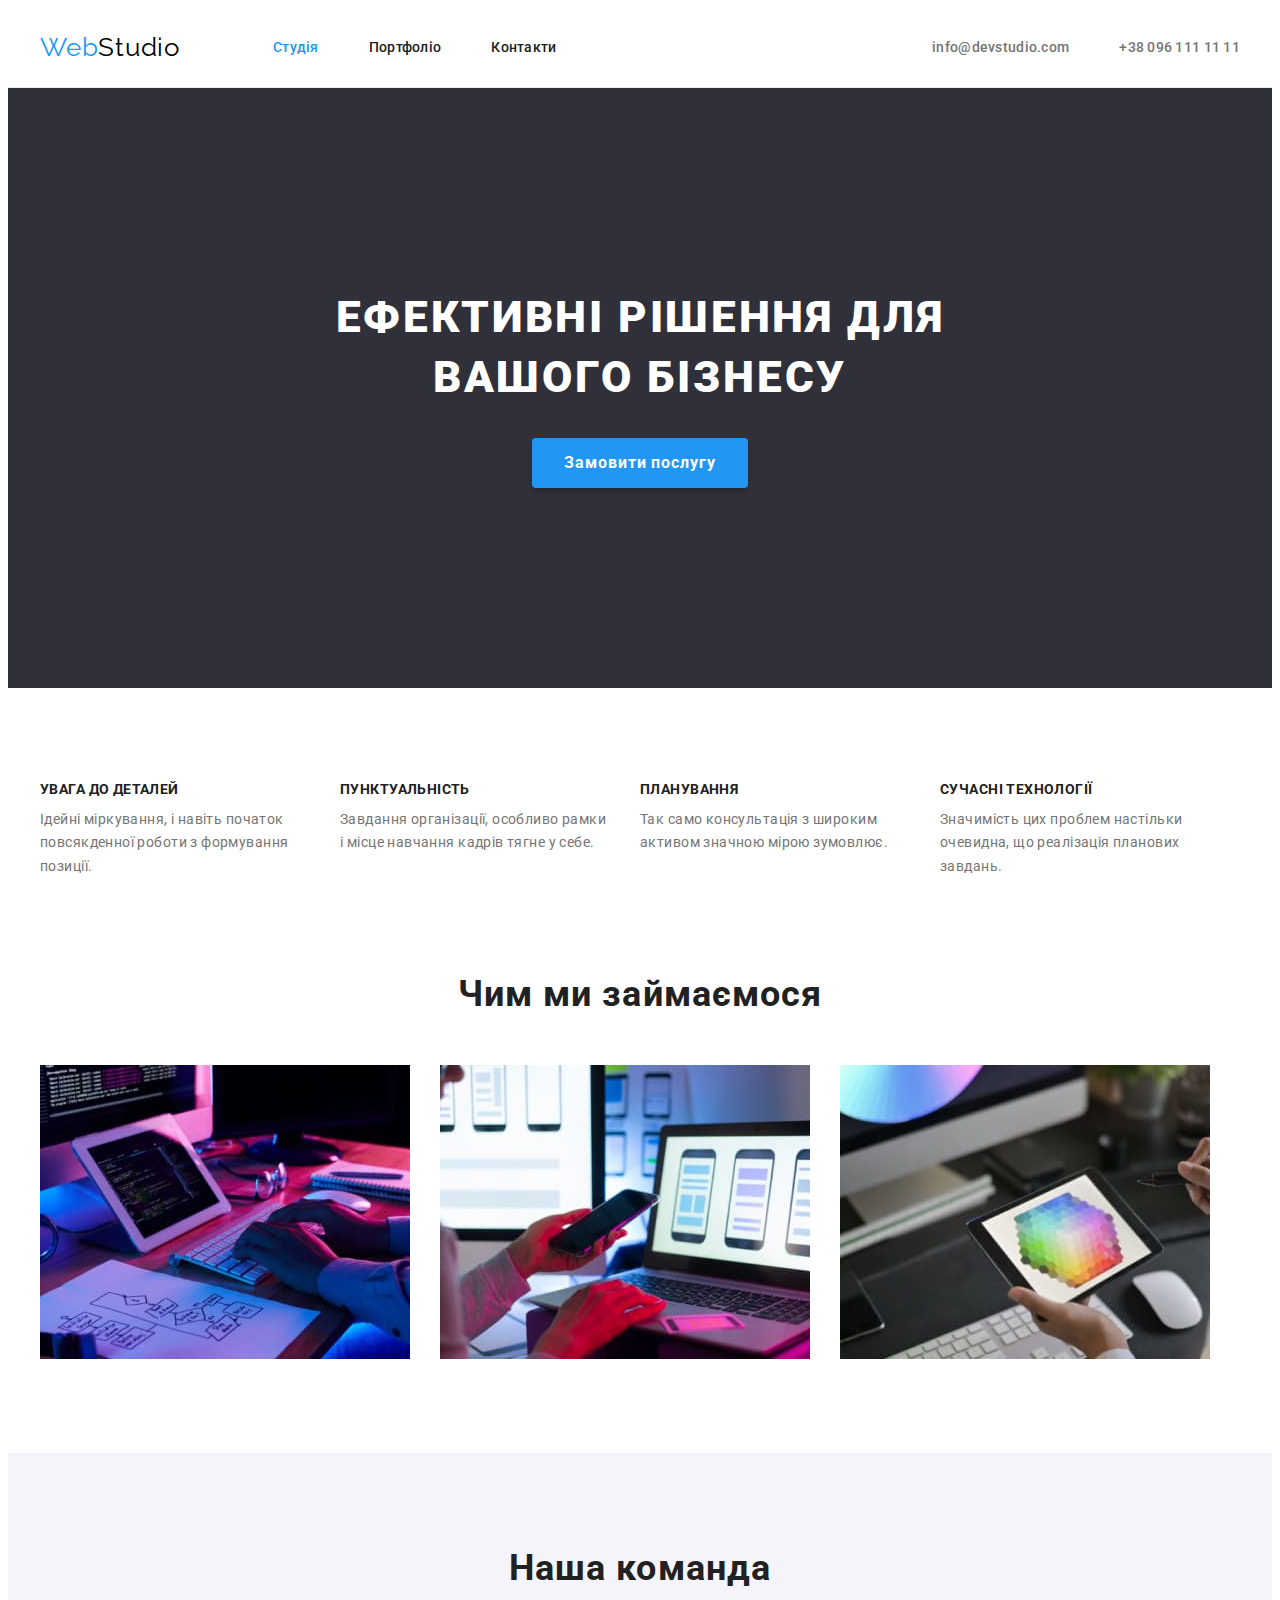
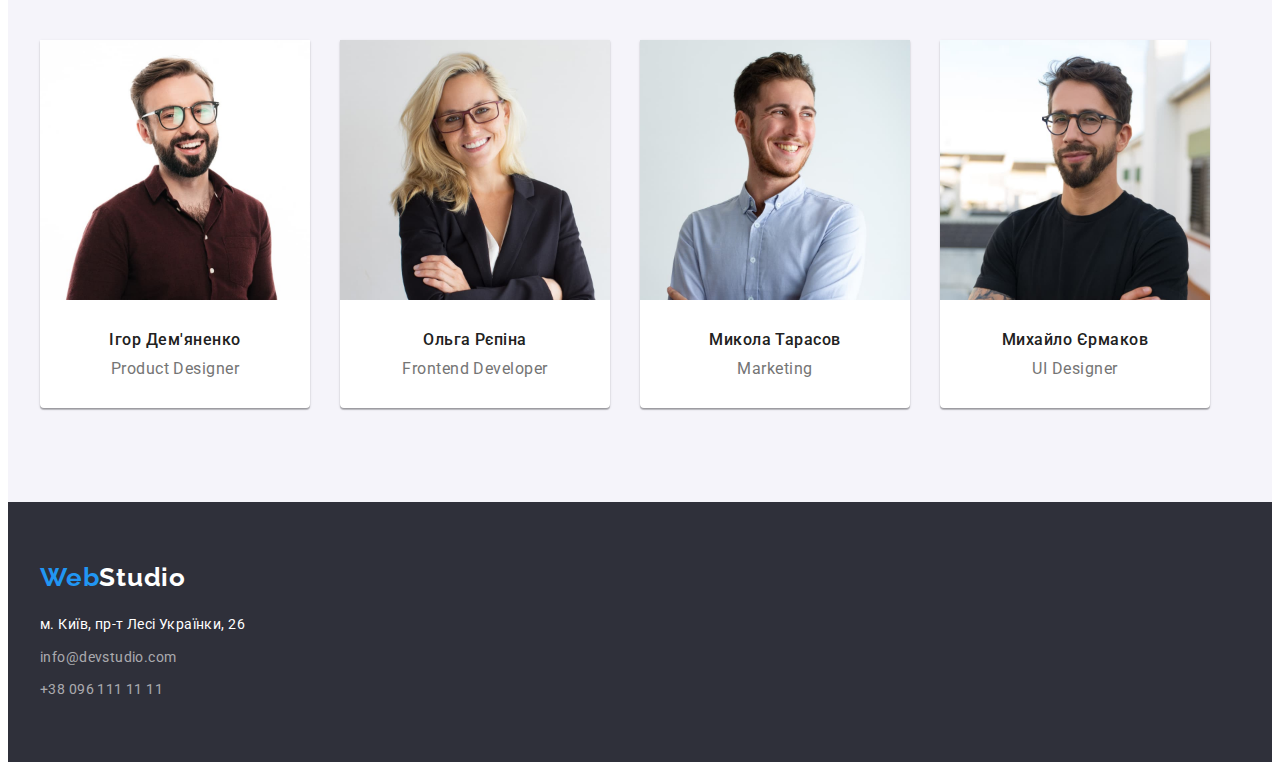
==== index.html @ cc6347a6 "add" ====
<!DOCTYPE html>
<html lang="uk">

<head>
    <meta charset="UTF-8">
    <meta http-equiv="X-UA-Compatible" content="IE=edge">
    <meta name="viewport" content="width=device-width, initial-scale=1.0">
    <title>WebStudio</title>
    <link rel="preconnect" href="https://fonts.googleapis.com">
    <link rel="preconnect" href="https://fonts.gstatic.com" crossorigin>
    <link
        href="https://fonts.googleapis.com/css2?family=Raleway:wght@700;900&family=Roboto:wght@400;500;700;900&display=swap"
        rel="stylesheet">
    <link rel="stylesheet" href="https://cdnjs.cloudflare.com/ajax/libs/modern-normalize/1.1.0/modern-normalize.min.css"
        integrity="sha512-wpPYUAdjBVSE4KJnH1VR1HeZfpl1ub8YT/NKx4PuQ5NmX2tKuGu6U/JRp5y+Y8XG2tV+wKQpNHVUX03MfMFn9Q=="
        crossorigin="anonymous" referrerpolicy="no-referrer">
    <link rel="stylesheet" href="./css/styles.css">
</head>

<body>
    <header class="header">
        <div class="container header-container">
            <nav class="header-nav">
                <a class="header-logo" href="./index.html"><span class="web-logo">Web</span>Studio</a>
                <ul class="header-list">
                    <li class="header-item">
                        <a class="header-link current" href="./index.html">Студія</a>
                    </li>
                    <li class="header-item">
                        <a class="header-link" href="./portfolio.html">Портфоліо</a>
                    </li>
                    <li class="header-item">
                        <a class="header-link" href="">Контакти</a>
                    </li>
                </ul>
            </nav>
            <ul class="header-list header-connect">
                <li class="header-item">
                    <a class="header-contact" href="mailto:info@devstudio.com">info@devstudio.com</a>
                </li>
                <li class="header-item">
                    <a class="header-contact" href="tel:+380961111111">+38 096 111 11 11</a>
                </li>
            </ul>
        </div>
    </header>
    <main class="main">
        <section class="hero section">
            <div class="container">
                <h1 class="hero-title">Ефективні рішення для вашого бізнесу</h1>
                <button class="hero-btn" type="button">Замовити послугу</button>
            </div>
        </section>
        <section class="features section">
            <div class="container">
                <h2 class="features-main-title">Наші особливості</h2>
                <ul class="features-list section-gap">
                    <li class="features-item">
                        <h3 class="features-title">Увага до деталей</h3>
                        <p class="features-text">
                            Ідейні міркування, і навіть початок повсякденної роботи з
                            формування позиції.
                        </p>
                    </li>
                    <li class="features-item">
                        <h3 class="features-title">Пунктуальність</h3>
                        <p class="features-text">
                            Завдання організації, особливо рамки і місце навчання кадрів
                            тягне у себе.
                        </p>
                    </li>
                    <li class="features-item">
                        <h3 class="features-title">Планування</h3>
                        <p class="features-text">
                            Так само консультація з широким активом значною мірою зумовлює.
                        </p>
                    </li>
                    <li class="features-item">
                        <h3 class="features-title">Сучасні технології</h3>
                        <p class="features-text">
                            Значимість цих проблем настільки очевидна, що реалізація
                            планових завдань.
                        </p>
                    </li>
                </ul>
            </div>
        </section>
        <section class="development section">
            <div class="container">
                <h2 class="section-title">Чим ми займаємося</h2>
                <ul class="development-list section-gap">
                    <li class="development-item">
                        <img src="./images/back-end.jpg" width="370" alt="Розробка серверної частини сайту">
                    </li>
                    <li class="development-item">
                        <img src="./images/front-end.jpg" width="370" alt="Розробка користувацького інтерфейсу">
                    </li>
                    <li class="development-item">
                        <img src="./images/style.jpg" width="370" alt="Стилізація сайтів">
                    </li>
                </ul>
            </div>
        </section>
        <section class="team section">
            <div class="container">
                <h2 class="section-title">Наша команда</h2>
                <ul class="team-list section-gap">
                    <li class="team-item">
                        <img class="team-img" src="./images/igor.jpg" width="270" alt="Спеціаліст Ігор Дем'яненко">
                        <h3 class="team-name">Ігор Дем'яненко</h3>
                        <p class="team-text">Product Designer</p>
                    </li>
                    <li class="team-item">
                        <img class="team-img" src="./images/olga.jpg" width="270" alt="Спеціаліст Ольга Рєпіна">
                        <h3 class="team-name">Ольга Рєпіна</h3>
                        <p class="team-text">Frontend Developer</p>
                    </li>
                    <li class="team-item">
                        <img class="team-img" src="./images/mikola.jpg" width="270" alt="Спеціаліст Микола Тарасов">
                        <h3 class="team-name">Микола Тарасов</h3>
                        <p class="team-text">Marketing</p>
                    </li>
                    <li class="team-item">
                        <img class="team-img" src="./images/mihaylo.jpg" width="270" alt="Спеціаліст Михайло Єрмаков">
                        <h3 class="team-name">Михайло Єрмаков</h3>
                        <p class="team-text">UI Designer</p>
                    </li>
                </ul>
            </div>
        </section>
    </main>
    <footer class="footer">
        <div class="container">
            <a class="footer-logo" href="./index.html"><span class="web-logo">Web</span>Studio</a>
            <address class="footer-address">
                <ul class="footer-list">
                    <li class="footer-item">
                        <a class="footer-link" href="https://goo.gl/maps/CPtrU1FHBa2aNyZL9" target="_blank"
                            rel="noopener noreferrer nofollow">м. Київ, пр-т Лесі Українки, 26</a>
                    </li>
                    <li class="footer-item">
                        <a class="footer-contact" href="mailto:info@devstudio.com">info@devstudio.com</a>
                    </li>
                    <li class="footer-item">
                        <a class="footer-contact" href="tel:+380961111111">+38 096 111 11 11</a>
                    </li>
                </ul>
            </address>
        </div>
    </footer>
</body>

</html>
---- css/styles.css ----
:root {
  --most-text-color: #757575;
  --tittle-text-color: #212121;
  --logo-color: #000000;
  --secondary-link-color: #2196f3;
  --bcgnd-hero-color: #2f303a;
  --main-hero-color: #ffffff;
  --bcgnd-team-color: #f5f4fa;
  --bcgnd-color: #ffffff;
  --logo-footer-color: #ffffff;
  --filter-secondary-color: #f5f4fa;
  --filter-border-color: #eeeeee;
}

body {
  font-family: "Roboto", sans-serif;
  color: var(--most-text-color);
  background: var(--bcgnd-color);
  font-size: 14px;
}

/* Reset */
p,
h1,
h2,
h3,
h4,
h5,
h6 {
  margin: 0;
}
ul,
ol {
  margin: 0;
  padding-left: 0;
}
button {
  cursor: pointer;
}
address {
  font-style: normal;
}
img {
  display: block;
  max-width: 100%;
  height: auto;
}
/* Container */

.container {
  width: 1200px;
  padding-left: 15px;
  padding-right: 15px;
  margin: 0 auto;
}
/* Header */
.section-margin {
  margin-bottom: 94px;
}
.header {
  padding-top: 24px;
  padding-bottom: 24px;
  border-bottom: 1px solid #ececec;
}
.header-list {
  display: flex;
  gap: 50px;
}
.header-nav {
  display: flex;
  align-items: center;
}
.header-container {
  display: flex;
  align-items: center;
}

.header-connect {
  margin-left: auto;
}
.header-link,
.header-contact {
  text-decoration: none;
  color: var(--tittle-text-color);
  font-weight: 500;
  line-height: 1.14;
  letter-spacing: 0.02em;
}
.header-link {
  color: var(--tittle-text-color);
}
.header-contact {
  color: var(--most-text-color);
}

.header-logo {
  text-decoration: none;
  font-family: "Raleway";
  font-size: 26px;
  line-height: 1.19;
  letter-spacing: 0.03em;

  color: var(--logo-color);
  margin-right: 93px;
}
.web-logo {
  color: var(--secondary-link-color);
}

.header-item {
  list-style: none;
}

.header-contact:hover,
.header-contact:focus {
  color: var(--secondary-link-color);
}
.header-link:hover,
.header-link:focus {
  color: var(--secondary-link-color);
}
.current {
  color: var(--secondary-link-color);
}
/* Main */
/* Hero sections */
.section {
  padding-top: 94px;
  padding-bottom: 94px;
}
.hero {
  background: var(--bcgnd-hero-color);
  color: var(--main-hero-color);
  padding-top: 200px;
  padding-bottom: 200px;
}
.hero-title {
  width: 696px;
  font-weight: 900;
  font-size: 44px;
  line-height: 1.36;
  text-align: center;
  letter-spacing: 0.06em;
  text-transform: uppercase;
  margin-right: auto;
  margin-bottom: 30px;
  margin-left: auto;
}
.hero-btn {
  color: var(--main-hero-color);
  background-color: var(--secondary-link-color);
  font-family: inherit;
  font-weight: 700;
  font-size: 16px;
  line-height: 1.88;
  letter-spacing: 0.06em;
  box-shadow: 0px 4px 4px rgba(0, 0, 0, 0.15);
  border-radius: 4px;
  border: none;
  width: 216px;
  height: 50px;
  text-align: center;
  margin: 0 auto;
  display: block;
}
/* Features sections */
.section-gap {
  display: flex;
  gap: 30px;
}
.features-main-title {
  position: absolute;
  white-space: nowrap;
  width: 1px;
  height: 1px;
  overflow: hidden;
  border: 0;
  padding: 0;
  clip: rect(0 0 0 0);
  clip-path: inset(50%);
  margin: -1px;
}
.features-item {
  list-style: none;
  width: 270px;
}
.features-title {
  font-size: 14px;
  line-height: 1.14;
  letter-spacing: 0.03em;
  text-transform: uppercase;
  color: var(--tittle-text-color);
  margin-bottom: 10px;
}
.features-text {
  line-height: 1.71;
  letter-spacing: 0.03em;
}
.features {
  padding-bottom: 0;
}
/* Development sections */
.development {
}
.section-title {
  margin-bottom: 50px;
  font-size: 36px;
  line-height: 1.17;
  text-align: center;
  letter-spacing: 0.03em;
  color: var(--tittle-text-color);
}
.development-item {
  list-style: none;
}
/* Team sections */

.team {
  background: var(--bcgnd-team-color);
}
.team-img {
  margin-bottom: 30px;
}
.team-item {
  list-style: none;
  background: var(--bcgnd-color);
  box-shadow: 0px 1px 3px rgba(0, 0, 0, 0.12), 0px 1px 1px rgba(0, 0, 0, 0.14),
    0px 2px 1px rgba(0, 0, 0, 0.2);
  border-radius: 0px 0px 4px 4px;
  padding-bottom: 30px;
}
.team-name {
  font-weight: 500;
  font-size: 16px;
  line-height: 1.19;
  text-align: center;
  letter-spacing: 0.03em;
  color: var(--tittle-text-color);
  margin-bottom: 10px;
}
.team-text {
  font-size: 16px;
  line-height: 1.19;
  text-align: center;
  letter-spacing: 0.03em;
}
/* Footer */
.footer {
  background: var(--bcgnd-hero-color);
  padding-top: 60px;
  padding-bottom: 60px;
}

.footer-logo {
  text-decoration: none;
  font-family: "Raleway";
  font-weight: 700;
  font-size: 26px;
  line-height: 1.19;
  letter-spacing: 0.03em;
  color: var(--logo-footer-color);
  margin-bottom: 20px;
  display: block;
}
.footer-item {
  list-style: none;
}
.footer-item:not(:last-child) {
  margin-bottom: 9px;
}
.footer-link,
.footer-contact {
  text-decoration: none;
  line-height: 1.71;
  letter-spacing: 0.03em;
}
.footer-link {
  color: var(--main-hero-color);
}
.footer-contact {
  color: rgba(255, 255, 255, 0.6);
}
.footer-contact:hover,
.footer-contact:focus {
  color: var(--secondary-link-color);
}
/* Portfolio */
.filter-list {
  display: flex;
  margin-bottom: 50px;
  gap: 8px;
  justify-content: center;
}

.filter-item {
  list-style: none;
}
.filter-btn {
  font-family: inherit;
  font-weight: 500;
  font-size: 16px;
  line-height: 1.62;
  text-align: center;
  letter-spacing: 0.03em;
  color: var(--tittle-text-color);

  background: var(--filter-secondary-color);
  border-radius: 4px;
  border: none;
  cursor: pointer;

  padding: 6px 22px;
}
.filter-btn:focus,
.filter-btn:hover {
  color: var(--main-hero-color);

  background: var(--secondary-link-color);
  box-shadow: 0px 3px 1px rgba(0, 0, 0, 0.1), 0px 1px 2px rgba(0, 0, 0, 0.08),
    0px 2px 2px rgba(0, 0, 0, 0.12);
  border-radius: 4px;
  border: none;
}
.galery-title {
  position: absolute;
  white-space: nowrap;
  width: 1px;
  height: 1px;
  overflow: hidden;
  border: 0;
  padding: 0;
  clip: rect(0 0 0 0);
  clip-path: inset(50%);
  margin: -1px;
}
.galery-list {
  flex-wrap: wrap;
}
.card-padding {
  padding: 20px 24px;
}
.galery-item {
  width: 370px;
  list-style: none;
  border: 1px solid var(--filter-border-color);
}
.galery-card {
  font-size: 18px;
  line-height: 2;
  letter-spacing: 0.06em;

  color: var(--tittle-text-color);
  margin-bottom: 4px;
}
.galery-text {
  font-size: 16px;
  line-height: 1.88;
  letter-spacing: 0.03em;
}
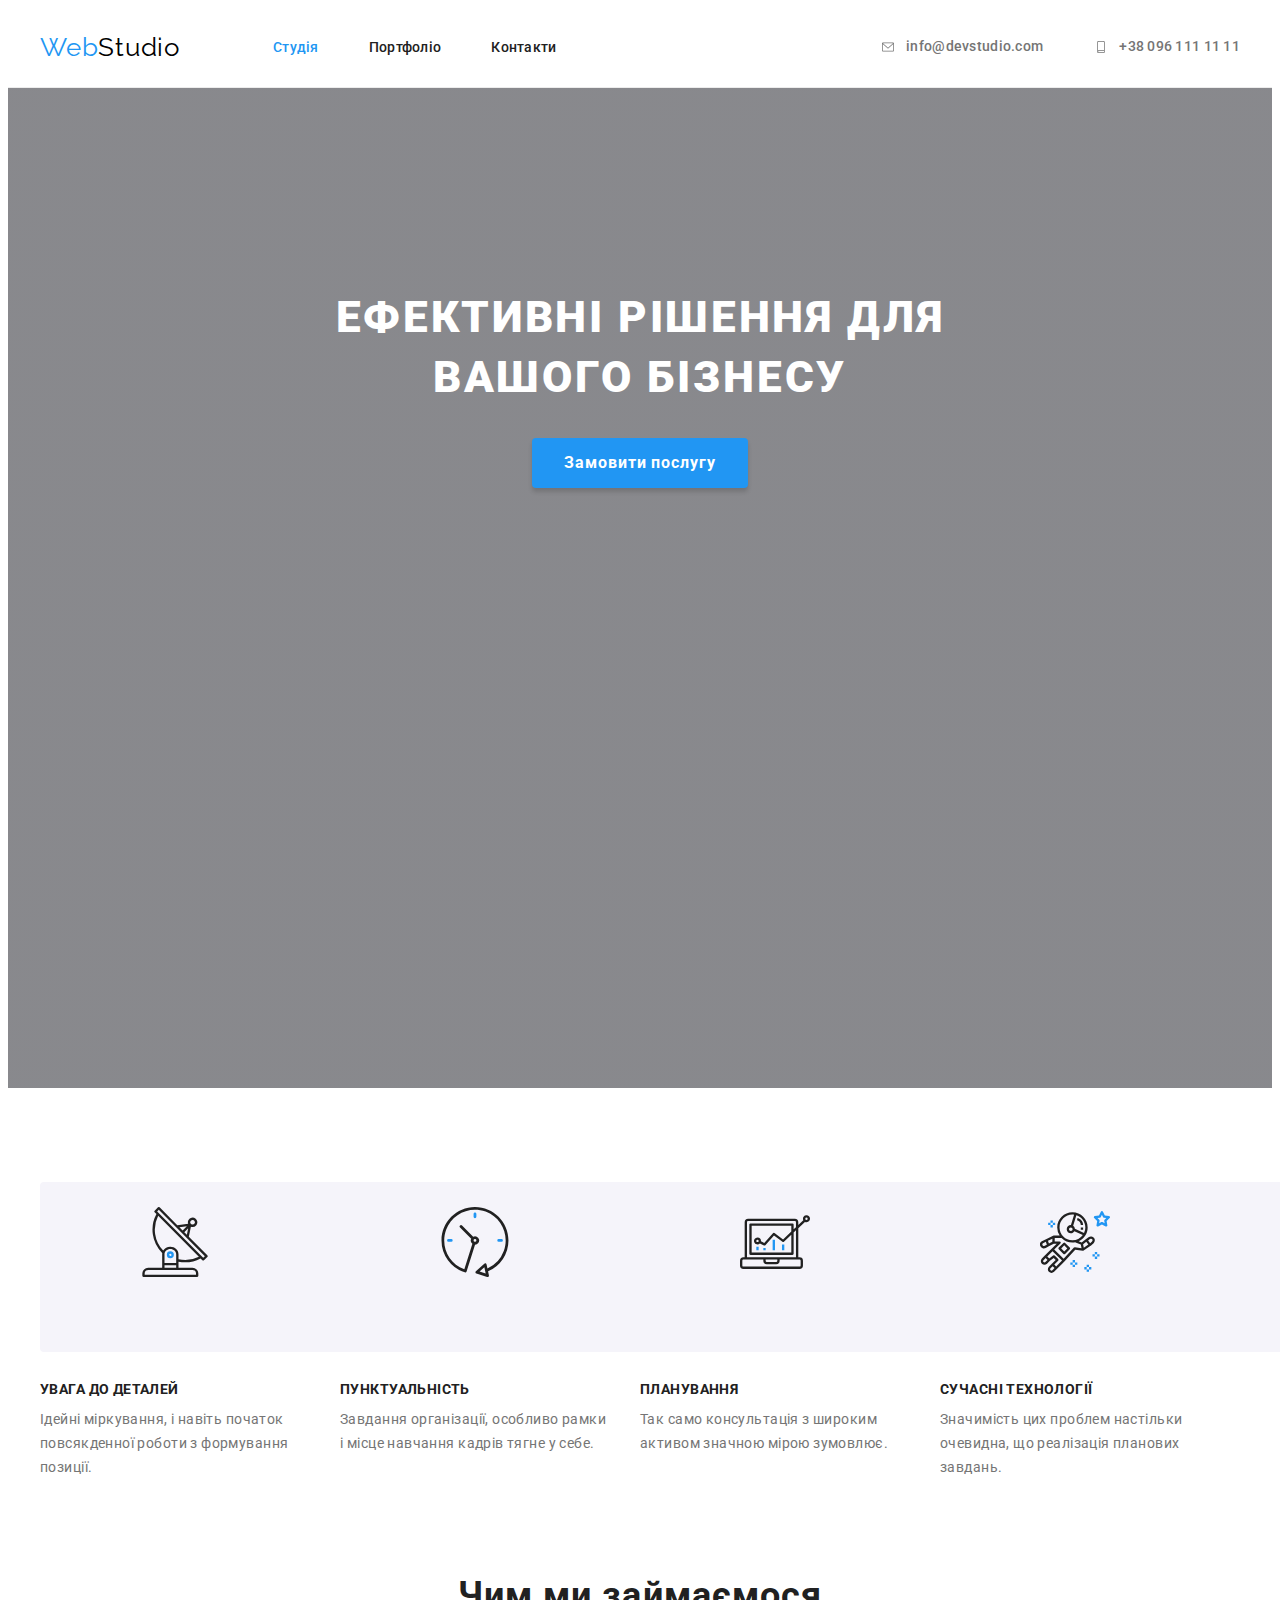
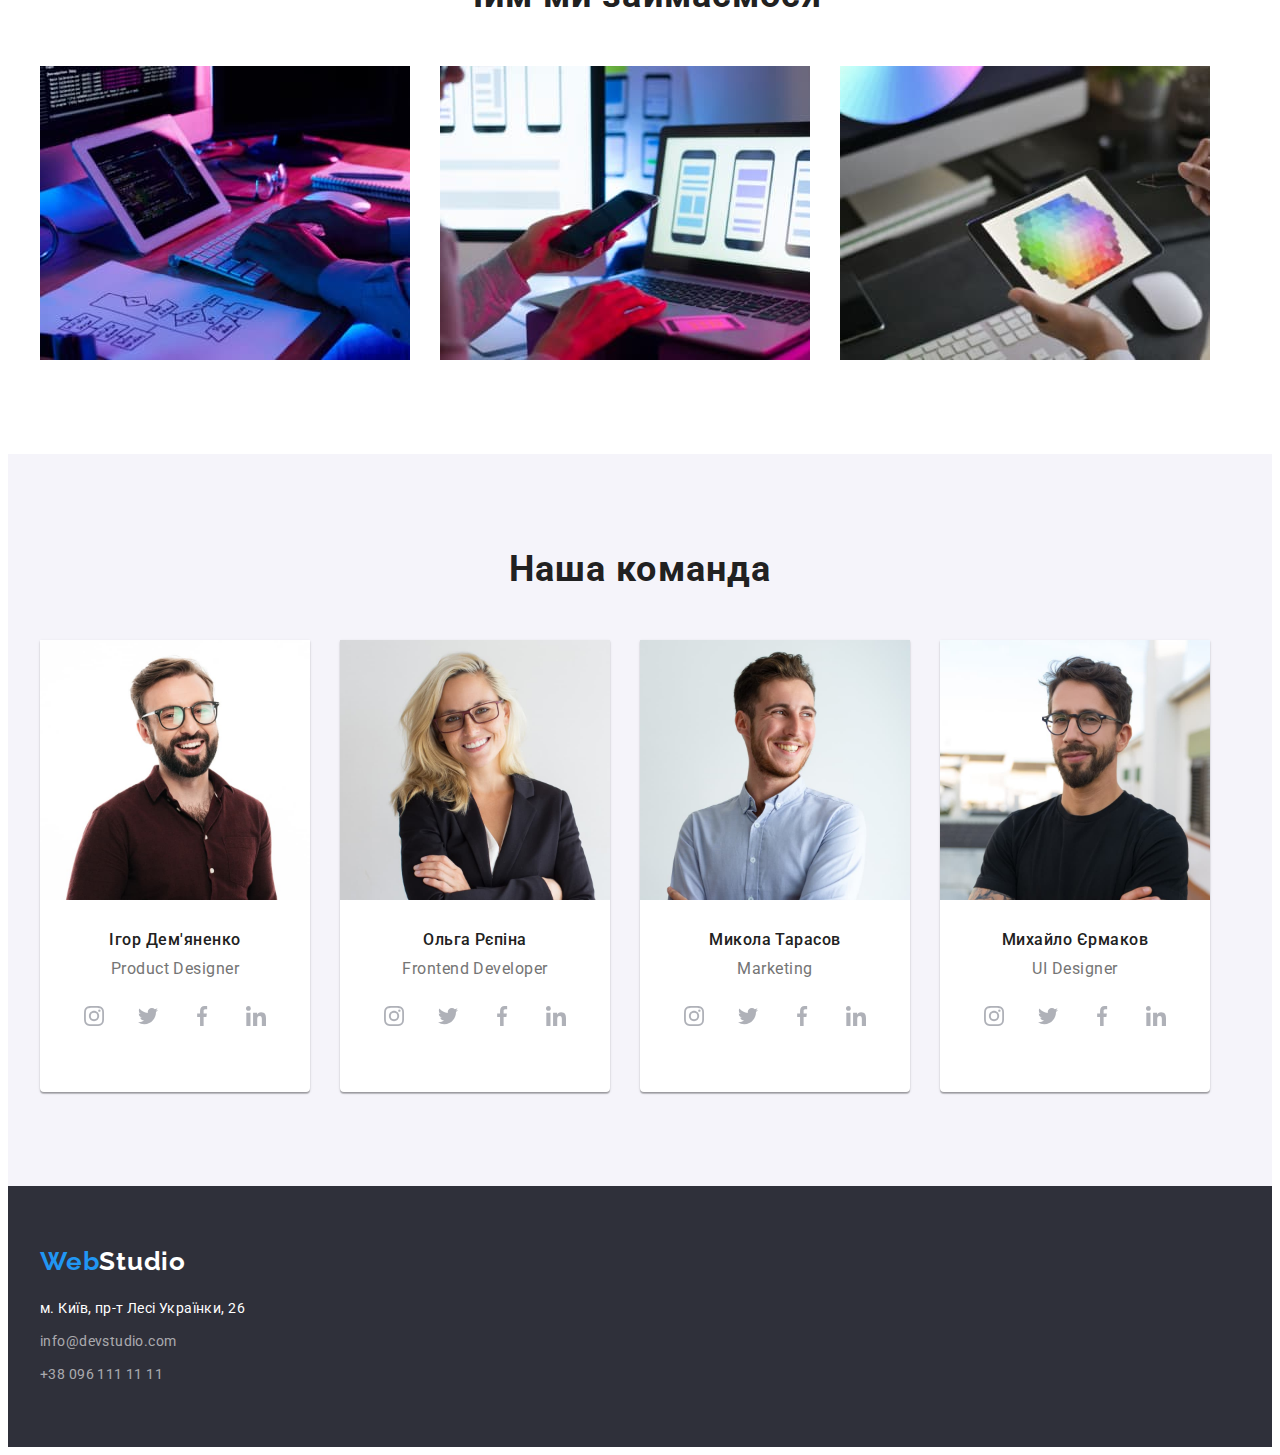
==== commit af5a06a1: "add social" ====
--- a/index.html
+++ b/index.html
@@ -23,29 +23,35 @@
             <nav class="header-nav">
                 <a class="header-logo" href="./index.html"><span class="web-logo">Web</span>Studio</a>
                 <ul class="header-list">
-                    <li class="header-item">
+                    <li class="header-item list">
                         <a class="header-link current" href="./index.html">Студія</a>
                     </li>
-                    <li class="header-item">
+                    <li class="header-item list">
                         <a class="header-link" href="./portfolio.html">Портфоліо</a>
                     </li>
-                    <li class="header-item">
+                    <li class="header-item list">
                         <a class="header-link" href="">Контакти</a>
                     </li>
                 </ul>
             </nav>
             <ul class="header-list header-connect">
-                <li class="header-item">
-                    <a class="header-contact" href="mailto:info@devstudio.com">info@devstudio.com</a>
+                <li class="header-item list">
+                    <a class="header-contact header-container" href="mailto:info@devstudio.com"><svg class="header-icon"
+                            width="16" height="12">
+                            <use href="./images/symbol-defs.svg#envelope"></use>
+                        </svg>info@devstudio.com</a>
                 </li>
-                <li class="header-item">
-                    <a class="header-contact" href="tel:+380961111111">+38 096 111 11 11</a>
+                <li class="header-item list">
+                    <a class="header-contact header-container" href="tel:+380961111111"><svg class="header-icon"
+                            width="16" height="12">
+                            <use href="./images/symbol-defs.svg#smartphone"></use>
+                        </svg>+38 096 111 11 11</a>
                 </li>
             </ul>
         </div>
     </header>
     <main class="main">
-        <section class="hero section">
+        <section class="hero section overlay">
             <div class="container">
                 <h1 class="hero-title">Ефективні рішення для вашого бізнесу</h1>
                 <button class="hero-btn" type="button">Замовити послугу</button>
@@ -55,27 +61,47 @@
             <div class="container">
                 <h2 class="features-main-title">Наші особливості</h2>
                 <ul class="features-list section-gap">
-                    <li class="features-item">
+                    <li class="features-item list">
+                        <div class="features-icon">
+                            <svg width="70" height="70">
+                                <use href="./images/symbol-defs.svg#antenna"></use>
+                            </svg>
+                        </div>
                         <h3 class="features-title">Увага до деталей</h3>
                         <p class="features-text">
                             Ідейні міркування, і навіть початок повсякденної роботи з
                             формування позиції.
                         </p>
                     </li>
-                    <li class="features-item">
+                    <li class="features-item list">
+                        <div class="features-icon">
+                            <svg width="70" height="70">
+                                <use href="./images/symbol-defs.svg#clock"></use>
+                            </svg>
+                        </div>
                         <h3 class="features-title">Пунктуальність</h3>
                         <p class="features-text">
                             Завдання організації, особливо рамки і місце навчання кадрів
                             тягне у себе.
                         </p>
                     </li>
-                    <li class="features-item">
+                    <li class="features-item list">
+                        <div class="features-icon">
+                            <svg width="70" height="70">
+                                <use href="./images/symbol-defs.svg#diagram"></use>
+                            </svg>
+                        </div>
                         <h3 class="features-title">Планування</h3>
                         <p class="features-text">
                             Так само консультація з широким активом значною мірою зумовлює.
                         </p>
                     </li>
-                    <li class="features-item">
+                    <li class="features-item list">
+                        <div class="features-icon">
+                            <svg width="70" height="70">
+                                <use href="./images/symbol-defs.svg#astronaut"></use>
+                            </svg>
+                        </div>
                         <h3 class="features-title">Сучасні технології</h3>
                         <p class="features-text">
                             Значимість цих проблем настільки очевидна, що реалізація
@@ -89,13 +115,13 @@
             <div class="container">
                 <h2 class="section-title">Чим ми займаємося</h2>
                 <ul class="development-list section-gap">
-                    <li class="development-item">
+                    <li class="development-item list">
                         <img src="./images/back-end.jpg" width="370" alt="Розробка серверної частини сайту">
                     </li>
-                    <li class="development-item">
+                    <li class="development-item list">
                         <img src="./images/front-end.jpg" width="370" alt="Розробка користувацького інтерфейсу">
                     </li>
-                    <li class="development-item">
+                    <li class="development-item list">
                         <img src="./images/style.jpg" width="370" alt="Стилізація сайтів">
                     </li>
                 </ul>
@@ -105,25 +131,81 @@
             <div class="container">
                 <h2 class="section-title">Наша команда</h2>
                 <ul class="team-list section-gap">
-                    <li class="team-item">
+                    <li class="team-item list">
                         <img class="team-img" src="./images/igor.jpg" width="270" alt="Спеціаліст Ігор Дем'яненко">
                         <h3 class="team-name">Ігор Дем'яненко</h3>
                         <p class="team-text">Product Designer</p>
-                    </li>
-                    <li class="team-item">
+                        <ul class="team-social-list">
+                            <li class="team-social-item list"><svg width="20" height="20">
+                                    <use class="team-link" href="./images/symbol-defs.svg#instagram"></use>
+                                </svg></li>
+                            <li class="team-social-item list"><svg width="20" height="20">
+                                    <use class="team-link" href="./images/symbol-defs.svg#twitter"></use>
+                                </svg></li>
+                            <li class="team-social-item list"><svg width="20" height="20">
+                                    <use class="team-link" href="./images/symbol-defs.svg#facebook"></use>
+                                </svg></li>
+                            <li class="team-social-item list"><svg width="20" height="20">
+                                    <use class="team-link" href="./images/symbol-defs.svg#linkedin"></use>
+                                </svg></li>
+                        </ul>
+                    </li>
+                    <li class="team-item list">
                         <img class="team-img" src="./images/olga.jpg" width="270" alt="Спеціаліст Ольга Рєпіна">
                         <h3 class="team-name">Ольга Рєпіна</h3>
                         <p class="team-text">Frontend Developer</p>
-                    </li>
-                    <li class="team-item">
+                        <ul class="team-social-list">
+                            <li class="team-social-item list"><svg width="20" height="20">
+                                    <use class="team-link" href="./images/symbol-defs.svg#instagram"></use>
+                                </svg></li>
+                            <li class="team-social-item list"><svg width="20" height="20">
+                                    <use class="team-link" href="./images/symbol-defs.svg#twitter"></use>
+                                </svg></li>
+                            <li class="team-social-item list"><svg width="20" height="20">
+                                    <use class="team-link" href="./images/symbol-defs.svg#facebook"></use>
+                                </svg></li>
+                            <li class="team-social-item list"><svg width="20" height="20">
+                                    <use class="team-link" href="./images/symbol-defs.svg#linkedin"></use>
+                                </svg></li>
+                        </ul>
+                    </li>
+                    <li class="team-item list">
                         <img class="team-img" src="./images/mikola.jpg" width="270" alt="Спеціаліст Микола Тарасов">
                         <h3 class="team-name">Микола Тарасов</h3>
                         <p class="team-text">Marketing</p>
-                    </li>
-                    <li class="team-item">
+                        <ul class="team-social-list">
+                            <li class="team-social-item list"><svg width="20" height="20">
+                                    <use class="team-link" href="./images/symbol-defs.svg#instagram"></use>
+                                </svg></li>
+                            <li class="team-social-item list"><svg width="20" height="20">
+                                    <use class="team-link" href="./images/symbol-defs.svg#twitter"></use>
+                                </svg></li>
+                            <li class="team-social-item list"><svg width="20" height="20">
+                                    <use class="team-link" href="./images/symbol-defs.svg#facebook"></use>
+                                </svg></li>
+                            <li class="team-social-item list"><svg width="20" height="20">
+                                    <use class="team-link" href="./images/symbol-defs.svg#linkedin"></use>
+                                </svg></li>
+                        </ul>
+                    </li>
+                    <li class="team-item list">
                         <img class="team-img" src="./images/mihaylo.jpg" width="270" alt="Спеціаліст Михайло Єрмаков">
                         <h3 class="team-name">Михайло Єрмаков</h3>
                         <p class="team-text">UI Designer</p>
+                        <ul class="team-social-list">
+                            <li class="team-social-item list"><svg width="20" height="20">
+                                    <use class="team-link" href="./images/symbol-defs.svg#instagram"></use>
+                                </svg></li>
+                            <li class="team-social-item list"><svg width="20" height="20">
+                                    <use class="team-link" href="./images/symbol-defs.svg#twitter"></use>
+                                </svg></li>
+                            <li class="team-social-item list"><svg width="20" height="20">
+                                    <use class="team-link" href="./images/symbol-defs.svg#facebook"></use>
+                                </svg></li>
+                            <li class="team-social-item list"><svg width="20" height="20">
+                                    <use class="team-link" href="./images/symbol-defs.svg#linkedin"></use>
+                                </svg></li>
+                        </ul>
                     </li>
                 </ul>
             </div>
@@ -134,14 +216,14 @@
             <a class="footer-logo" href="./index.html"><span class="web-logo">Web</span>Studio</a>
             <address class="footer-address">
                 <ul class="footer-list">
-                    <li class="footer-item">
+                    <li class="footer-item list">
                         <a class="footer-link" href="https://goo.gl/maps/CPtrU1FHBa2aNyZL9" target="_blank"
                             rel="noopener noreferrer nofollow">м. Київ, пр-т Лесі Українки, 26</a>
                     </li>
-                    <li class="footer-item">
+                    <li class="footer-item list">
                         <a class="footer-contact" href="mailto:info@devstudio.com">info@devstudio.com</a>
                     </li>
-                    <li class="footer-item">
+                    <li class="footer-item list">
                         <a class="footer-contact" href="tel:+380961111111">+38 096 111 11 11</a>
                     </li>
                 </ul>
--- a/css/styles.css
+++ b/css/styles.css
@@ -15,7 +15,7 @@
 body {
   font-family: "Roboto", sans-serif;
   color: var(--most-text-color);
-  background: var(--bcgnd-color);
+  background-color: var(--bcgnd-color);
   font-size: 14px;
 }
 
@@ -45,6 +45,9 @@
   max-width: 100%;
   height: auto;
 }
+.list {
+  list-style: none;
+}
 /* Container */
 
 .container {
@@ -92,7 +95,10 @@
 .header-contact {
   color: var(--most-text-color);
 }
-
+.header-icon {
+  margin-right: 10px;
+  fill: currentColor;
+}
 .header-logo {
   text-decoration: none;
   font-family: "Raleway";
@@ -107,13 +113,10 @@
   color: var(--secondary-link-color);
 }
 
-.header-item {
-  list-style: none;
-}
-
 .header-contact:hover,
 .header-contact:focus {
   color: var(--secondary-link-color);
+  fill: var(--secondary-link-color);
 }
 .header-link:hover,
 .header-link:focus {
@@ -129,10 +132,24 @@
   padding-bottom: 94px;
 }
 .hero {
-  background: var(--bcgnd-hero-color);
+  background-color: #c4c4c4;
   color: var(--main-hero-color);
   padding-top: 200px;
   padding-bottom: 200px;
+}
+.overlay {
+  max-width: 1600px;
+  height: 600px;
+  margin-left: auto;
+  margin-right: auto;
+  background-image: linear-gradient(
+      rgba(47, 48, 58, 0.4),
+      rgba(47, 48, 58, 0.4)
+    ),
+    url("../images/hero.jpg");
+  background-repeat: no-repeat;
+  background-size: contain;
+  background-position: center;
 }
 .hero-title {
   width: 696px;
@@ -180,8 +197,17 @@
   clip-path: inset(50%);
   margin: -1px;
 }
+.features-icon {
+  display: flex;
+  width: 270px;
+  height: 120px;
+  background-color: #f5f4fa;
+  border-radius: 4px;
+  margin-bottom: 30px;
+  padding: 25px 100px;
+}
+
 .features-item {
-  list-style: none;
   width: 270px;
 }
 .features-title {
@@ -210,20 +236,17 @@
   letter-spacing: 0.03em;
   color: var(--tittle-text-color);
 }
-.development-item {
-  list-style: none;
-}
+
 /* Team sections */
 
 .team {
-  background: var(--bcgnd-team-color);
+  background-color: var(--bcgnd-team-color);
 }
 .team-img {
   margin-bottom: 30px;
 }
 .team-item {
-  list-style: none;
-  background: var(--bcgnd-color);
+  background-color: var(--bcgnd-color);
   box-shadow: 0px 1px 3px rgba(0, 0, 0, 0.12), 0px 1px 1px rgba(0, 0, 0, 0.14),
     0px 2px 1px rgba(0, 0, 0, 0.2);
   border-radius: 0px 0px 4px 4px;
@@ -243,10 +266,39 @@
   line-height: 1.19;
   text-align: center;
   letter-spacing: 0.03em;
-}
+  margin-bottom: 16px;
+}
+.team-social-list {
+  display: flex;
+  align-items: center;
+  width: 206px;
+  column-gap: 10px;
+  margin: 0 auto;
+  cursor: pointer;
+}
+.team-link {
+  fill: #afb1b8;
+  padding: 12px 12px;
+}
+
+.team-link:hover,
+.team-link:focus {
+  fill: var(--main-hero-color);
+}
+.team-social-item:hover,
+.team-social-item:focus {
+  background-color: var(--secondary-link-color);
+}
+.team-social-item {
+  border-radius: 50%;
+  width: 44px;
+  height: 44px;
+  padding: 12px 12px;
+}
+
 /* Footer */
 .footer {
-  background: var(--bcgnd-hero-color);
+  background-color: var(--bcgnd-hero-color);
   padding-top: 60px;
   padding-bottom: 60px;
 }
@@ -262,9 +314,6 @@
   margin-bottom: 20px;
   display: block;
 }
-.footer-item {
-  list-style: none;
-}
 .footer-item:not(:last-child) {
   margin-bottom: 9px;
 }
@@ -292,9 +341,6 @@
   justify-content: center;
 }
 
-.filter-item {
-  list-style: none;
-}
 .filter-btn {
   font-family: inherit;
   font-weight: 500;
@@ -304,7 +350,7 @@
   letter-spacing: 0.03em;
   color: var(--tittle-text-color);
 
-  background: var(--filter-secondary-color);
+  background-color: var(--filter-secondary-color);
   border-radius: 4px;
   border: none;
   cursor: pointer;
@@ -315,7 +361,7 @@
 .filter-btn:hover {
   color: var(--main-hero-color);
 
-  background: var(--secondary-link-color);
+  background-color: var(--secondary-link-color);
   box-shadow: 0px 3px 1px rgba(0, 0, 0, 0.1), 0px 1px 2px rgba(0, 0, 0, 0.08),
     0px 2px 2px rgba(0, 0, 0, 0.12);
   border-radius: 4px;
@@ -341,7 +387,6 @@
 }
 .galery-item {
   width: 370px;
-  list-style: none;
   border: 1px solid var(--filter-border-color);
 }
 .galery-card {
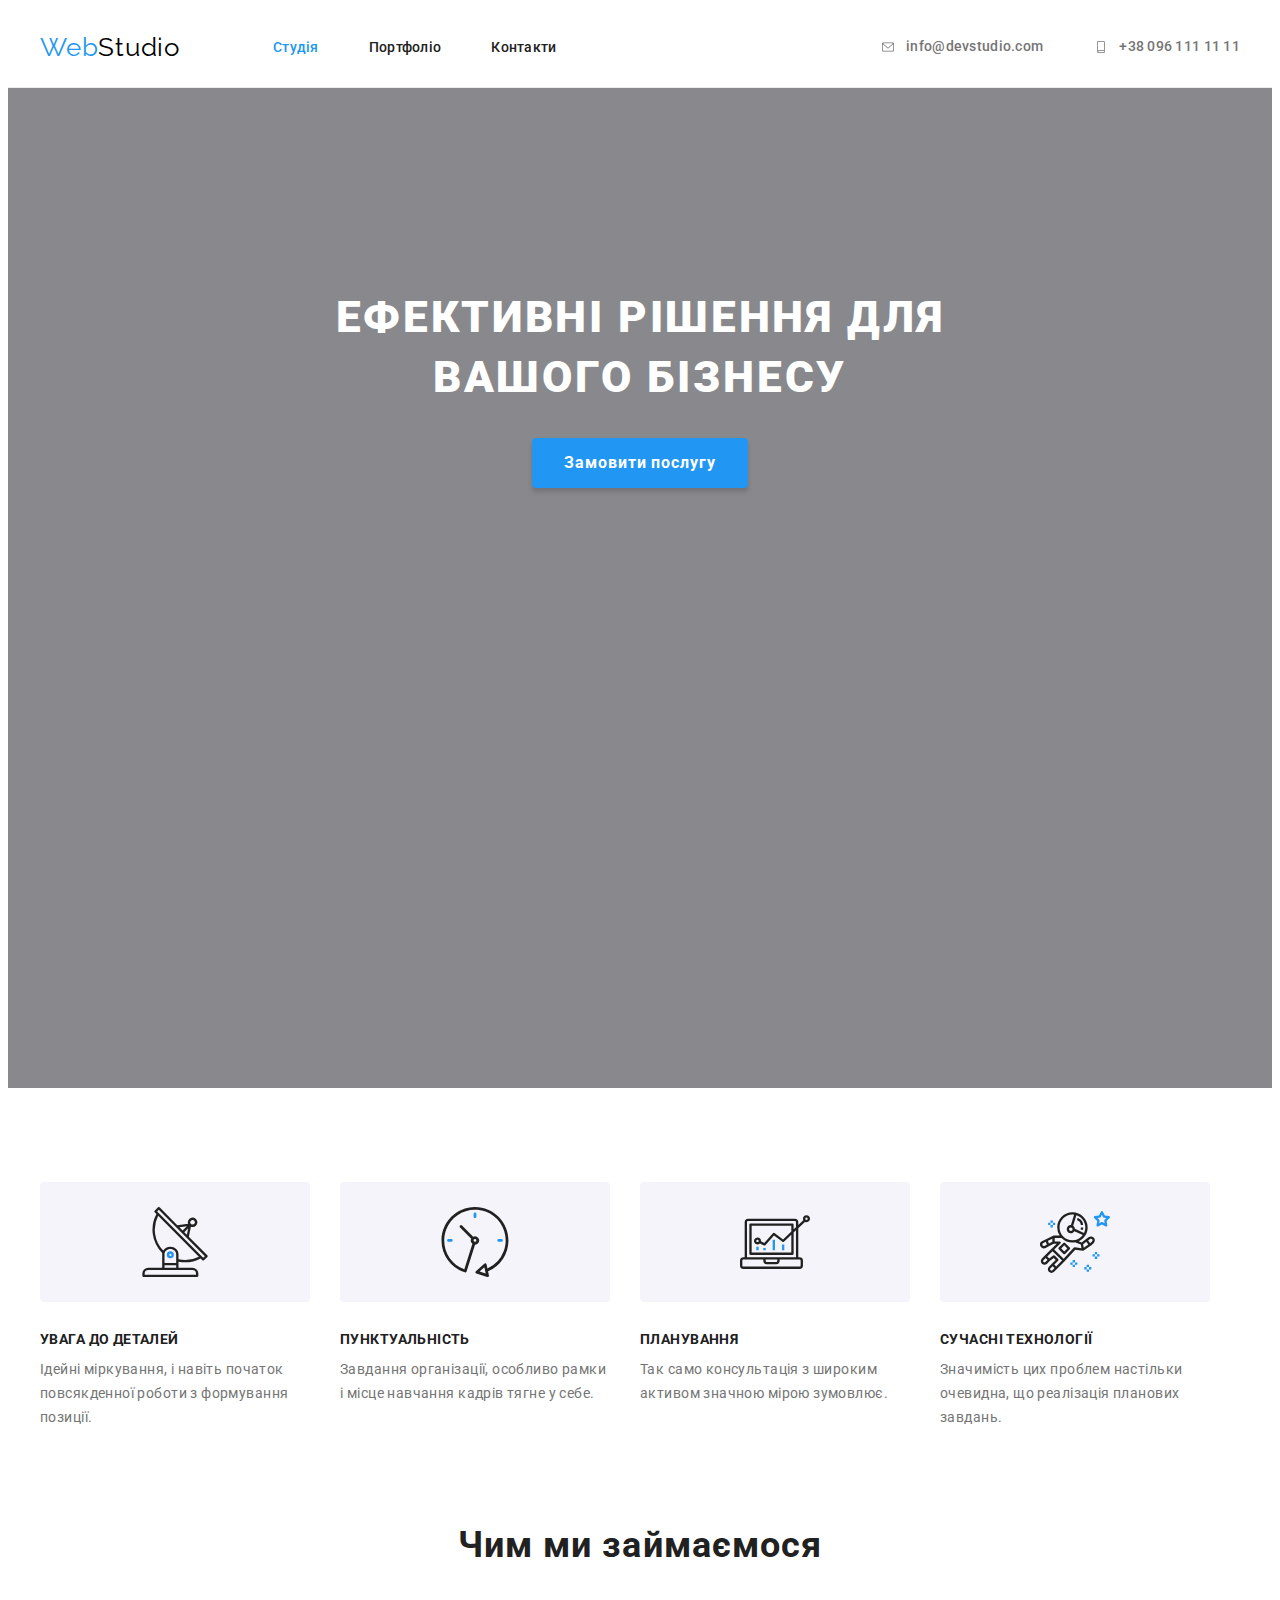
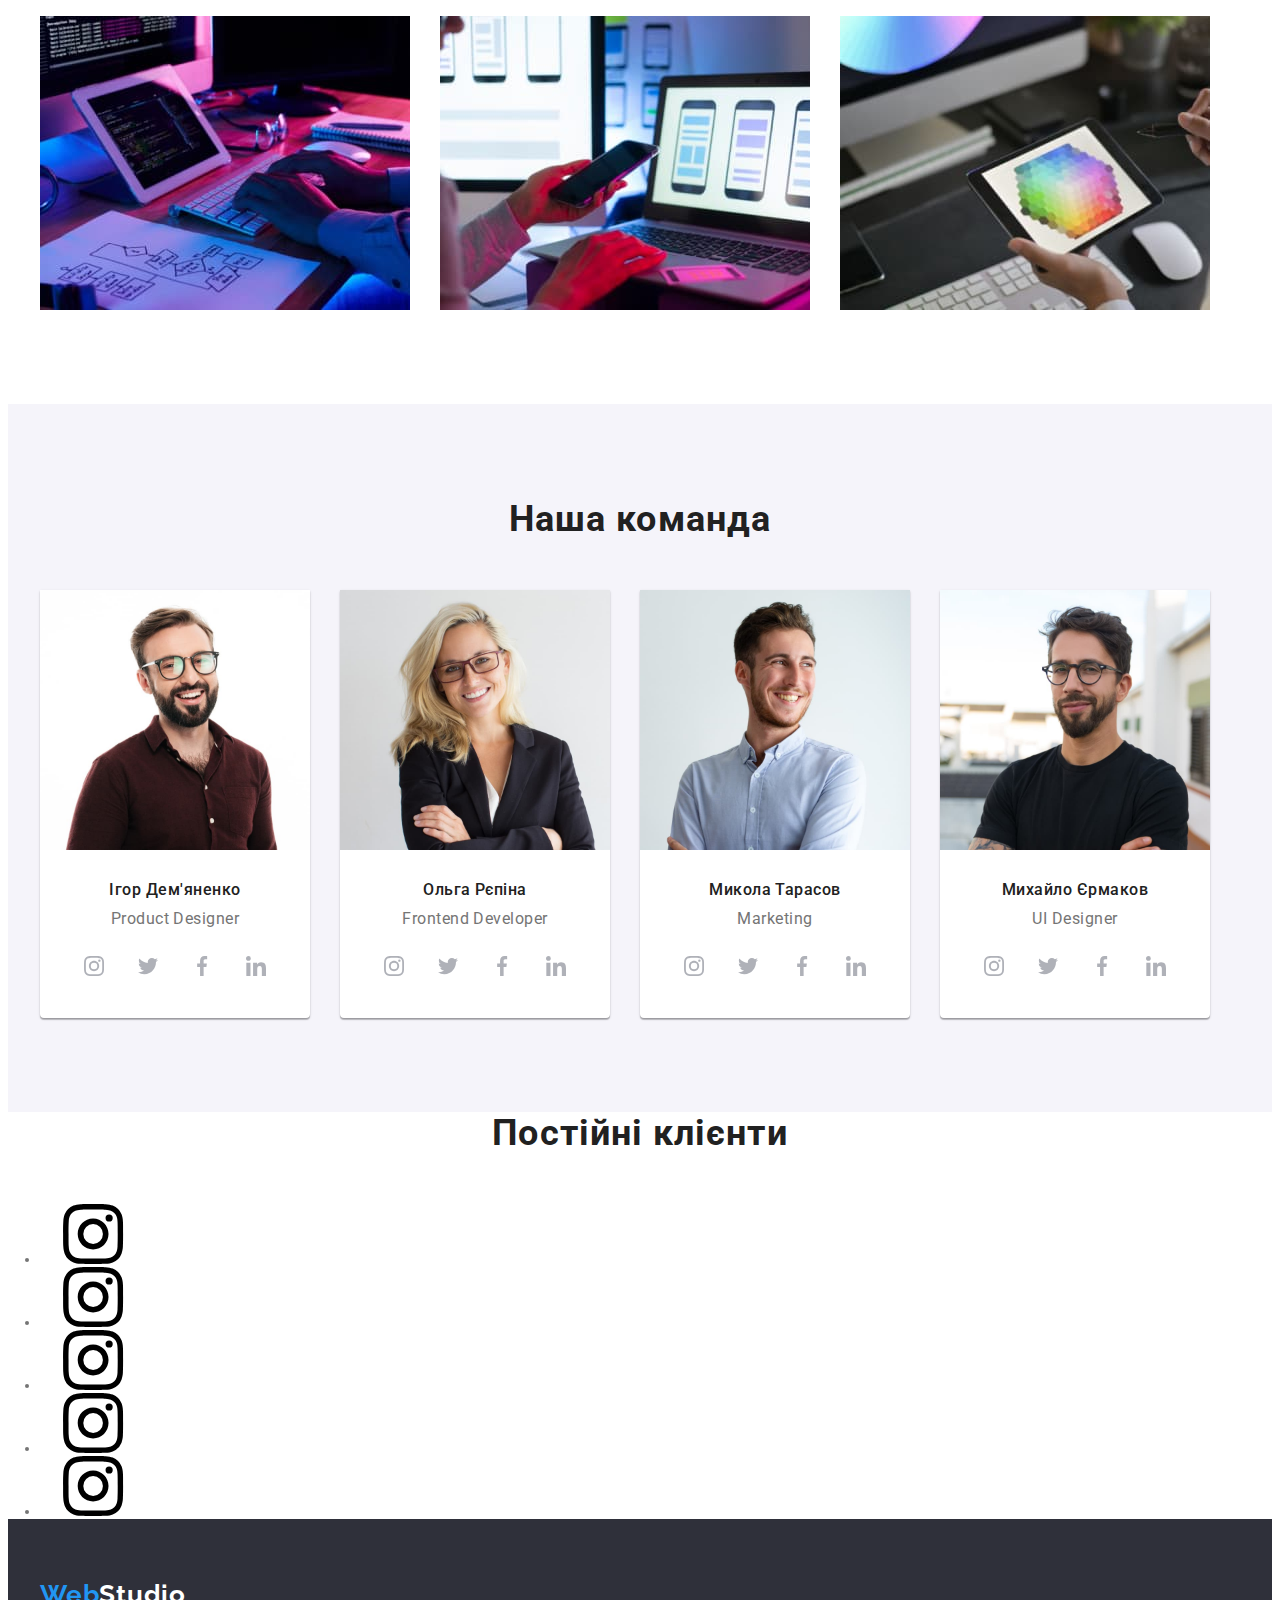
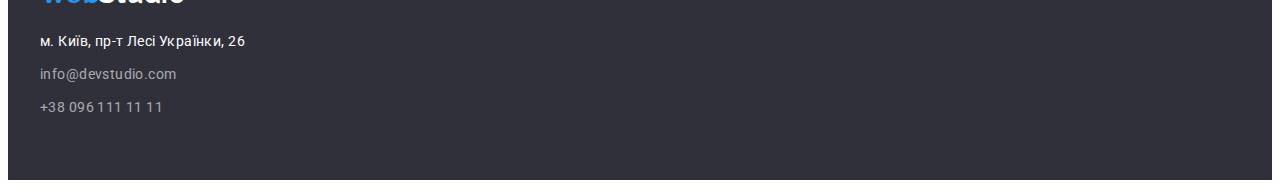
==== commit fa232600: "add clients" ====
--- a/index.html
+++ b/index.html
@@ -210,6 +210,29 @@
                 </ul>
             </div>
         </section>
+        <section class="clients">
+            <div class="container">
+                <h2 class="section-title">Постійні клієнти</h2>
+                <ul class="clients-list">
+                    <li class="clients-item"><svg width="106" height="60">
+                            <use class="clients-link" href="./images/symbol-defs.svg#instagram"></use>
+                        </svg></li>
+                    <li class="clients-item"><svg width="106" height="60">
+                            <use class="clients-link" href="./images/symbol-defs.svg#instagram"></use>
+                        </svg></li>
+                    <li class="clients-item"><svg width="106" height="60">
+                            <use class="clients-link" href="./images/symbol-defs.svg#instagram"></use>
+                        </svg></li>
+                    <li class="clients-item"><svg width="106" height="60">
+                            <use class="clients-link" href="./images/symbol-defs.svg#instagram"></use>
+                        </svg></li>
+                    <li class="clients-item"><svg width="106" height="60">
+                            <use class="clients-link" href="./images/symbol-defs.svg#instagram"></use>
+                        </svg></li>
+                </ul>
+
+            </div>
+        </section>
     </main>
     <footer class="footer">
         <div class="container">
--- a/css/styles.css
+++ b/css/styles.css
@@ -204,7 +204,8 @@
   background-color: #f5f4fa;
   border-radius: 4px;
   margin-bottom: 30px;
-  padding: 25px 100px;
+  align-items: center;
+  justify-content: center;
 }
 
 .features-item {
@@ -293,8 +294,12 @@
   border-radius: 50%;
   width: 44px;
   height: 44px;
-  padding: 12px 12px;
-}
+  display: flex;
+  align-items: center;
+  justify-content: center;
+}
+
+/* Clients */
 
 /* Footer */
 .footer {
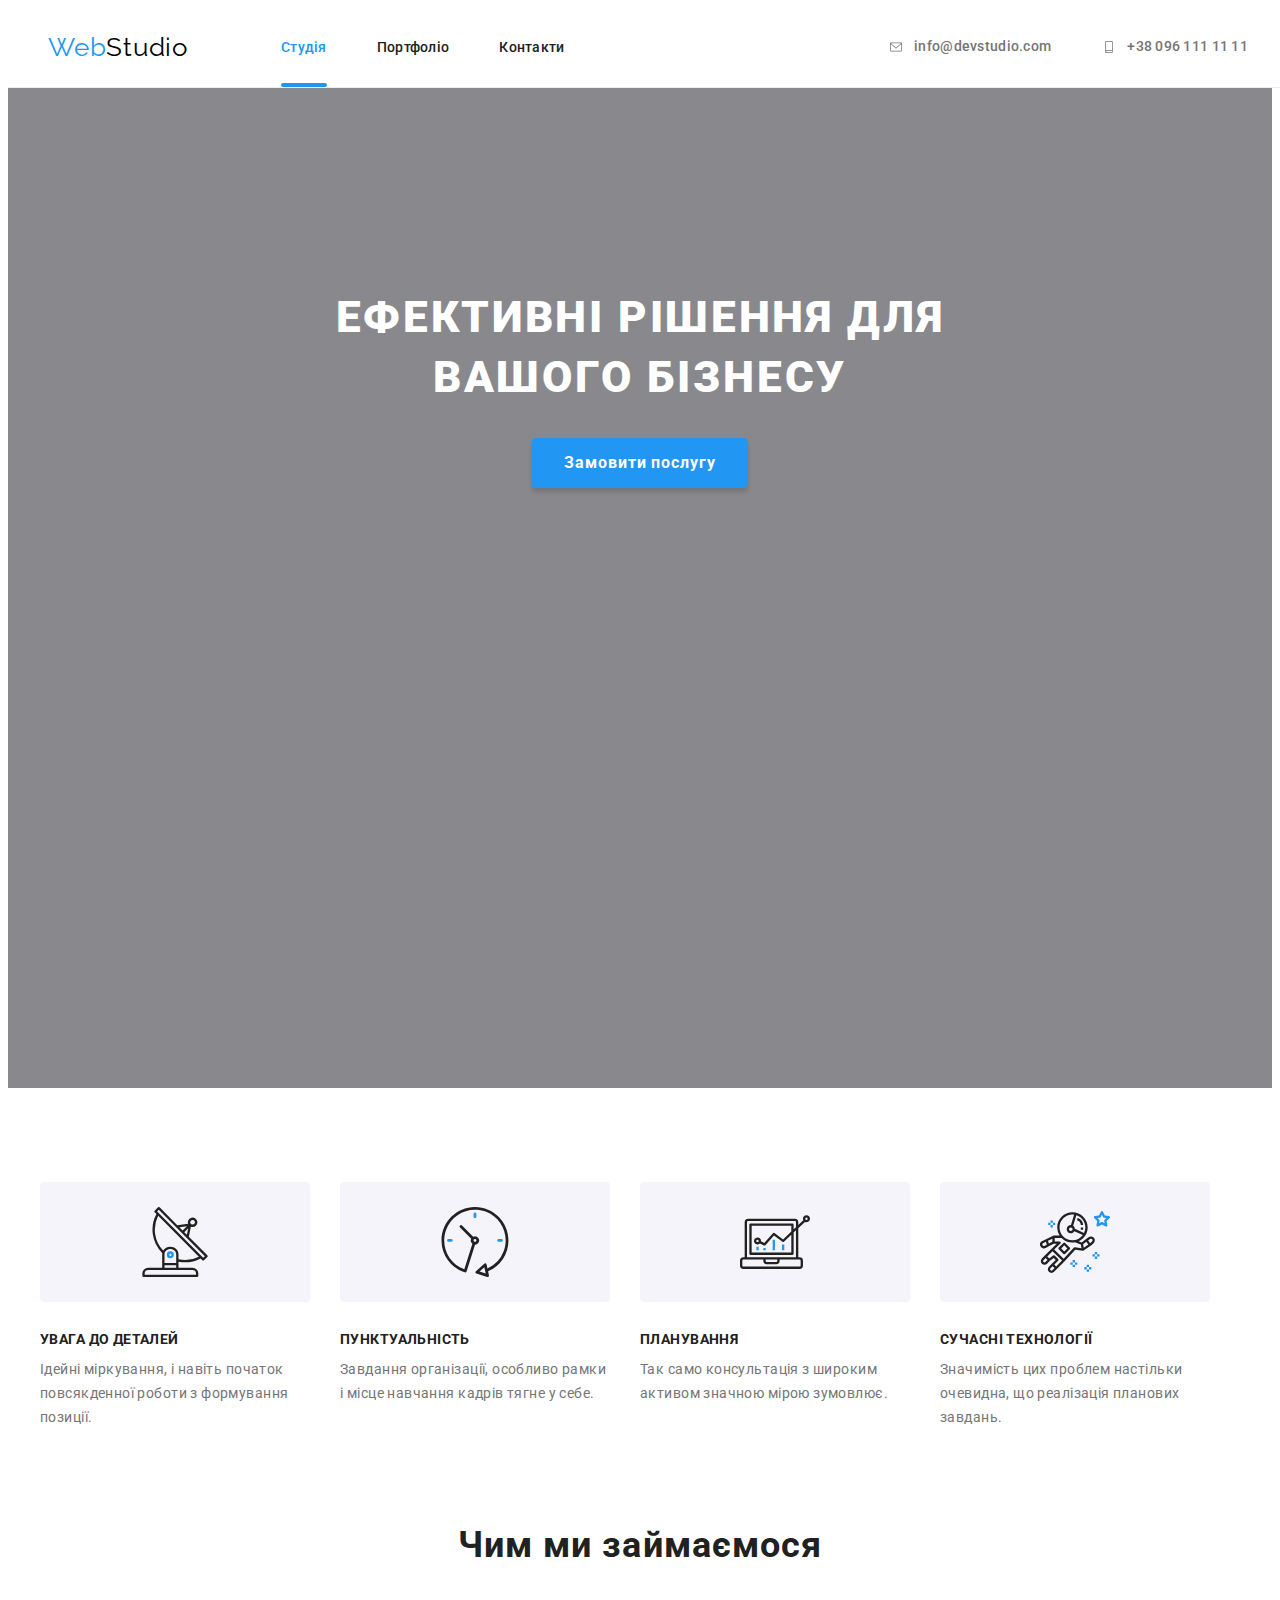
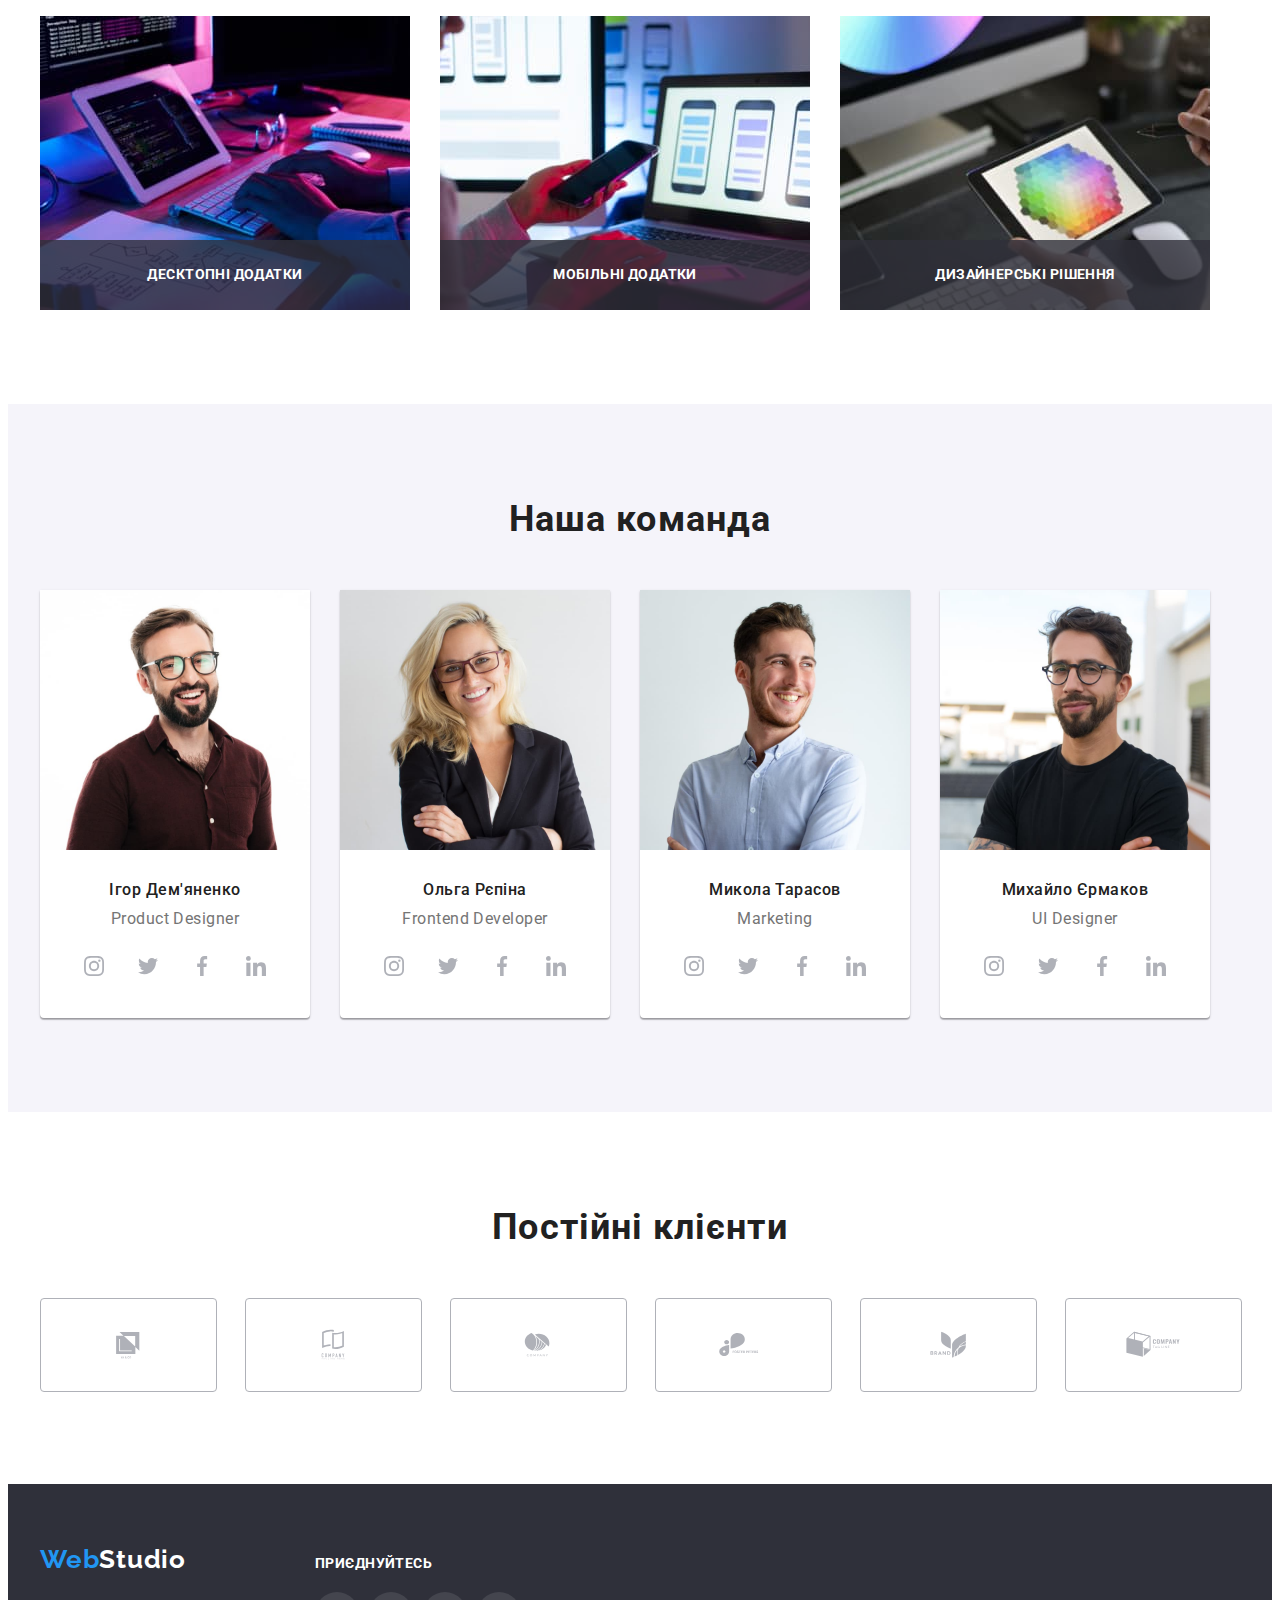
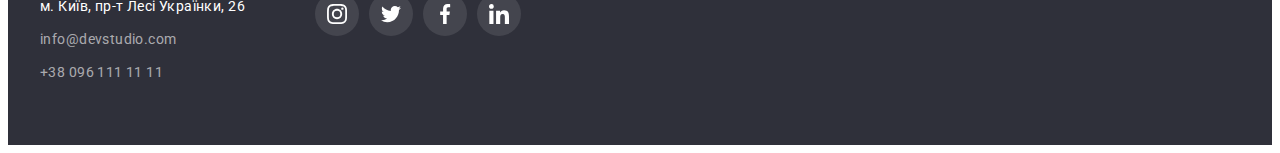
==== commit 03ae8849: "add animation" ====
--- a/index.html
+++ b/index.html
@@ -38,13 +38,13 @@
                 <li class="header-item list">
                     <a class="header-contact header-container" href="mailto:info@devstudio.com"><svg class="header-icon"
                             width="16" height="12">
-                            <use href="./images/symbol-defs.svg#envelope"></use>
+                            <use href="./images/icons.svg#envelope"></use>
                         </svg>info@devstudio.com</a>
                 </li>
                 <li class="header-item list">
                     <a class="header-contact header-container" href="tel:+380961111111"><svg class="header-icon"
                             width="16" height="12">
-                            <use href="./images/symbol-defs.svg#smartphone"></use>
+                            <use href="./images/icons.svg#smartphone"></use>
                         </svg>+38 096 111 11 11</a>
                 </li>
             </ul>
@@ -54,7 +54,7 @@
         <section class="hero section overlay">
             <div class="container">
                 <h1 class="hero-title">Ефективні рішення для вашого бізнесу</h1>
-                <button class="hero-btn" type="button">Замовити послугу</button>
+                <button class="hero-btn" type="button" data-modal-open>Замовити послугу</button>
             </div>
         </section>
         <section class="features section">
@@ -64,7 +64,7 @@
                     <li class="features-item list">
                         <div class="features-icon">
                             <svg width="70" height="70">
-                                <use href="./images/symbol-defs.svg#antenna"></use>
+                                <use href="./images/icons.svg#antenna"></use>
                             </svg>
                         </div>
                         <h3 class="features-title">Увага до деталей</h3>
@@ -76,7 +76,7 @@
                     <li class="features-item list">
                         <div class="features-icon">
                             <svg width="70" height="70">
-                                <use href="./images/symbol-defs.svg#clock"></use>
+                                <use href="./images/icons.svg#clock"></use>
                             </svg>
                         </div>
                         <h3 class="features-title">Пунктуальність</h3>
@@ -88,7 +88,7 @@
                     <li class="features-item list">
                         <div class="features-icon">
                             <svg width="70" height="70">
-                                <use href="./images/symbol-defs.svg#diagram"></use>
+                                <use href="./images/icons.svg#diagram"></use>
                             </svg>
                         </div>
                         <h3 class="features-title">Планування</h3>
@@ -99,7 +99,7 @@
                     <li class="features-item list">
                         <div class="features-icon">
                             <svg width="70" height="70">
-                                <use href="./images/symbol-defs.svg#astronaut"></use>
+                                <use href="./images/icons.svg#astronaut"></use>
                             </svg>
                         </div>
                         <h3 class="features-title">Сучасні технології</h3>
@@ -116,13 +116,22 @@
                 <h2 class="section-title">Чим ми займаємося</h2>
                 <ul class="development-list section-gap">
                     <li class="development-item list">
-                        <img src="./images/back-end.jpg" width="370" alt="Розробка серверної частини сайту">
+                        <img class="development-img" src="./images/back-end.jpg" width="370" alt="Десктопні додатки">
+                        <div class="development-wrapper">
+                            <h3 class="development-tittle">Десктопні додатки</h3>
+                        </div>
                     </li>
                     <li class="development-item list">
-                        <img src="./images/front-end.jpg" width="370" alt="Розробка користувацького інтерфейсу">
+                        <img class="development-img" src="./images/front-end.jpg" width="370" alt="Мобільні додатки">
+                        <div class="development-wrapper">
+                            <h3 class="development-tittle">Мобільні додатки</h3>
+                        </div>
                     </li>
                     <li class="development-item list">
-                        <img src="./images/style.jpg" width="370" alt="Стилізація сайтів">
+                        <img class="development-img" src="./images/style.jpg" width="370" alt="Дизайнерські рішення">
+                        <div class="development-wrapper">
+                            <h3 class="development-tittle">Дизайнерські рішення</h3>
+                        </div>
                     </li>
                 </ul>
             </div>
@@ -136,18 +145,30 @@
                         <h3 class="team-name">Ігор Дем'яненко</h3>
                         <p class="team-text">Product Designer</p>
                         <ul class="team-social-list">
-                            <li class="team-social-item list"><svg width="20" height="20">
-                                    <use class="team-link" href="./images/symbol-defs.svg#instagram"></use>
-                                </svg></li>
-                            <li class="team-social-item list"><svg width="20" height="20">
-                                    <use class="team-link" href="./images/symbol-defs.svg#twitter"></use>
-                                </svg></li>
-                            <li class="team-social-item list"><svg width="20" height="20">
-                                    <use class="team-link" href="./images/symbol-defs.svg#facebook"></use>
-                                </svg></li>
-                            <li class="team-social-item list"><svg width="20" height="20">
-                                    <use class="team-link" href="./images/symbol-defs.svg#linkedin"></use>
-                                </svg></li>
+                            <li class="team-social-item list">
+                                <a class="team-social-link" href="" target="_blank" rel="noopener noreferrer nofollow">
+                                    <svg class="team-social-icon" width="20" height="20">
+                                        <use href="./images/icons.svg#instagram"></use>
+                                    </svg></a>
+                            </li>
+                            <li class="team-social-item list">
+                                <a class="team-social-link" href="" target="_blank" rel="noopener noreferrer nofollow">
+                                    <svg class="team-social-icon" width="20" height="20">
+                                        <use href="./images/icons.svg#twitter"></use>
+                                    </svg></a>
+                            </li>
+                            <li class="team-social-item list">
+                                <a class="team-social-link" href="" target="_blank" rel="noopener noreferrer nofollow">
+                                    <svg class="team-social-icon" width="20" height="20">
+                                        <use href="./images/icons.svg#facebook"></use>
+                                    </svg></a>
+                            </li>
+                            <li class="team-social-item list">
+                                <a class="team-social-link" href="" target="_blank" rel="noopener noreferrer nofollow">
+                                    <svg class="team-social-icon" width="20" height="20">
+                                        <use href="./images/icons.svg#linkedin"></use>
+                                    </svg></a>
+                            </li>
                         </ul>
                     </li>
                     <li class="team-item list">
@@ -155,18 +176,30 @@
                         <h3 class="team-name">Ольга Рєпіна</h3>
                         <p class="team-text">Frontend Developer</p>
                         <ul class="team-social-list">
-                            <li class="team-social-item list"><svg width="20" height="20">
-                                    <use class="team-link" href="./images/symbol-defs.svg#instagram"></use>
-                                </svg></li>
-                            <li class="team-social-item list"><svg width="20" height="20">
-                                    <use class="team-link" href="./images/symbol-defs.svg#twitter"></use>
-                                </svg></li>
-                            <li class="team-social-item list"><svg width="20" height="20">
-                                    <use class="team-link" href="./images/symbol-defs.svg#facebook"></use>
-                                </svg></li>
-                            <li class="team-social-item list"><svg width="20" height="20">
-                                    <use class="team-link" href="./images/symbol-defs.svg#linkedin"></use>
-                                </svg></li>
+                            <li class="team-social-item list">
+                                <a class="team-social-link" href="" target="_blank" rel="noopener noreferrer nofollow">
+                                    <svg class="team-social-icon" width="20" height="20">
+                                        <use href="./images/icons.svg#instagram"></use>
+                                    </svg></a>
+                            </li>
+                            <li class="team-social-item list">
+                                <a class="team-social-link" href="" target="_blank" rel="noopener noreferrer nofollow">
+                                    <svg class="team-social-icon" width="20" height="20">
+                                        <use href="./images/icons.svg#twitter"></use>
+                                    </svg></a>
+                            </li>
+                            <li class="team-social-item list">
+                                <a class="team-social-link" href="" target="_blank" rel="noopener noreferrer nofollow">
+                                    <svg class="team-social-icon" width="20" height="20">
+                                        <use href="./images/icons.svg#facebook"></use>
+                                    </svg></a>
+                            </li>
+                            <li class="team-social-item list">
+                                <a class="team-social-link" href="" target="_blank" rel="noopener noreferrer nofollow">
+                                    <svg class="team-social-icon" width="20" height="20">
+                                        <use href="./images/icons.svg#linkedin"></use>
+                                    </svg></a>
+                            </li>
                         </ul>
                     </li>
                     <li class="team-item list">
@@ -174,18 +207,30 @@
                         <h3 class="team-name">Микола Тарасов</h3>
                         <p class="team-text">Marketing</p>
                         <ul class="team-social-list">
-                            <li class="team-social-item list"><svg width="20" height="20">
-                                    <use class="team-link" href="./images/symbol-defs.svg#instagram"></use>
-                                </svg></li>
-                            <li class="team-social-item list"><svg width="20" height="20">
-                                    <use class="team-link" href="./images/symbol-defs.svg#twitter"></use>
-                                </svg></li>
-                            <li class="team-social-item list"><svg width="20" height="20">
-                                    <use class="team-link" href="./images/symbol-defs.svg#facebook"></use>
-                                </svg></li>
-                            <li class="team-social-item list"><svg width="20" height="20">
-                                    <use class="team-link" href="./images/symbol-defs.svg#linkedin"></use>
-                                </svg></li>
+                            <li class="team-social-item list">
+                                <a class="team-social-link" href="" target="_blank" rel="noopener noreferrer nofollow">
+                                    <svg class="team-social-icon" width="20" height="20">
+                                        <use href="./images/icons.svg#instagram"></use>
+                                    </svg></a>
+                            </li>
+                            <li class="team-social-item list">
+                                <a class="team-social-link" href="" target="_blank" rel="noopener noreferrer nofollow">
+                                    <svg class="team-social-icon" width="20" height="20">
+                                        <use href="./images/icons.svg#twitter"></use>
+                                    </svg></a>
+                            </li>
+                            <li class="team-social-item list">
+                                <a class="team-social-link" href="" target="_blank" rel="noopener noreferrer nofollow">
+                                    <svg class="team-social-icon" width="20" height="20">
+                                        <use href="./images/icons.svg#facebook"></use>
+                                    </svg></a>
+                            </li>
+                            <li class="team-social-item list">
+                                <a class="team-social-link" href="" target="_blank" rel="noopener noreferrer nofollow">
+                                    <svg class="team-social-icon" width="20" height="20">
+                                        <use href="./images/icons.svg#linkedin"></use>
+                                    </svg></a>
+                            </li>
                         </ul>
                     </li>
                     <li class="team-item list">
@@ -193,66 +238,139 @@
                         <h3 class="team-name">Михайло Єрмаков</h3>
                         <p class="team-text">UI Designer</p>
                         <ul class="team-social-list">
-                            <li class="team-social-item list"><svg width="20" height="20">
-                                    <use class="team-link" href="./images/symbol-defs.svg#instagram"></use>
-                                </svg></li>
-                            <li class="team-social-item list"><svg width="20" height="20">
-                                    <use class="team-link" href="./images/symbol-defs.svg#twitter"></use>
-                                </svg></li>
-                            <li class="team-social-item list"><svg width="20" height="20">
-                                    <use class="team-link" href="./images/symbol-defs.svg#facebook"></use>
-                                </svg></li>
-                            <li class="team-social-item list"><svg width="20" height="20">
-                                    <use class="team-link" href="./images/symbol-defs.svg#linkedin"></use>
-                                </svg></li>
+                            <li class="team-social-item list">
+                                <a class="team-social-link" href="" target="_blank" rel="noopener noreferrer nofollow">
+                                    <svg class="team-social-icon" width="20" height="20">
+                                        <use href="./images/icons.svg#instagram"></use>
+                                    </svg></a>
+                            </li>
+                            <li class="team-social-item list">
+                                <a class="team-social-link" href="" target="_blank" rel="noopener noreferrer nofollow">
+                                    <svg class="team-social-icon" width="20" height="20">
+                                        <use href="./images/icons.svg#twitter"></use>
+                                    </svg></a>
+                            </li>
+                            <li class="team-social-item list">
+                                <a class="team-social-link" href="" target="_blank" rel="noopener noreferrer nofollow">
+                                    <svg class="team-social-icon" width="20" height="20">
+                                        <use href="./images/icons.svg#facebook"></use>
+                                    </svg></a>
+                            </li>
+                            <li class="team-social-item list">
+                                <a class="team-social-link" href="" target="_blank" rel="noopener noreferrer nofollow">
+                                    <svg class="team-social-icon" width="20" height="20">
+                                        <use href="./images/icons.svg#linkedin"></use>
+                                    </svg></a>
+                            </li>
                         </ul>
                     </li>
                 </ul>
             </div>
         </section>
-        <section class="clients">
+        <section class="clients section">
             <div class="container">
                 <h2 class="section-title">Постійні клієнти</h2>
-                <ul class="clients-list">
-                    <li class="clients-item"><svg width="106" height="60">
-                            <use class="clients-link" href="./images/symbol-defs.svg#instagram"></use>
-                        </svg></li>
-                    <li class="clients-item"><svg width="106" height="60">
-                            <use class="clients-link" href="./images/symbol-defs.svg#instagram"></use>
-                        </svg></li>
-                    <li class="clients-item"><svg width="106" height="60">
-                            <use class="clients-link" href="./images/symbol-defs.svg#instagram"></use>
-                        </svg></li>
-                    <li class="clients-item"><svg width="106" height="60">
-                            <use class="clients-link" href="./images/symbol-defs.svg#instagram"></use>
-                        </svg></li>
-                    <li class="clients-item"><svg width="106" height="60">
-                            <use class="clients-link" href="./images/symbol-defs.svg#instagram"></use>
-                        </svg></li>
-                </ul>
-
+                <ul class="clients-list section-gap">
+                    <li class="clients-item list">
+                        <a class="clients-link" href="" target="_blank" rel="noopener noreferrer nofollow">
+                            <svg class="clients-icon" width="106" height="60">
+                                <use href="./images/icons.svg#logo1"></use>
+                            </svg></a>
+                    </li>
+                    <li class="clients-item list">
+                        <a class="clients-link" href="" target="_blank" rel="noopener noreferrer nofollow">
+                            <svg class="clients-icon" width="106" height="60">
+                                <use href="./images/icons.svg#logo2"></use>
+                            </svg></a>
+                    </li>
+                    <li class="clients-item list">
+                        <a class="clients-link" href="" target="_blank" rel="noopener noreferrer nofollow">
+                            <svg class="clients-icon" width="106" height="60">
+                                <use href="./images/icons.svg#logo3"></use>
+                            </svg></a>
+                    </li>
+                    <li class="clients-item list">
+                        <a class="clients-link" href="" target="_blank" rel="noopener noreferrer nofollow">
+                            <svg class="clients-icon" width="106" height="60">
+                                <use href="./images/icons.svg#logo4"></use>
+                            </svg></a>
+                    </li>
+                    <li class="clients-item list">
+                        <a class="clients-link" href="" target="_blank" rel="noopener noreferrer nofollow">
+                            <svg class="clients-icon" width="106" height="60">
+                                <use href="./images/icons.svg#logo5"></use>
+                            </svg></a>
+                    </li>
+                    <li class="clients-item list">
+                        <a class="clients-link" href="" target="_blank" rel="noopener noreferrer nofollow">
+                            <svg class="clients-icon" width="106" height="60">
+                                <use href="./images/icons.svg#logo6"></use>
+                            </svg></a>
+                    </li>
+                </ul>
             </div>
         </section>
     </main>
     <footer class="footer">
-        <div class="container">
-            <a class="footer-logo" href="./index.html"><span class="web-logo">Web</span>Studio</a>
-            <address class="footer-address">
-                <ul class="footer-list">
-                    <li class="footer-item list">
-                        <a class="footer-link" href="https://goo.gl/maps/CPtrU1FHBa2aNyZL9" target="_blank"
-                            rel="noopener noreferrer nofollow">м. Київ, пр-т Лесі Українки, 26</a>
-                    </li>
-                    <li class="footer-item list">
-                        <a class="footer-contact" href="mailto:info@devstudio.com">info@devstudio.com</a>
-                    </li>
-                    <li class="footer-item list">
-                        <a class="footer-contact" href="tel:+380961111111">+38 096 111 11 11</a>
-                    </li>
-                </ul>
-            </address>
+        <div class="footer-container container">
+            <div class="footer-adress-container">
+                <a class="footer-logo" href="./index.html"><span class="web-logo">Web</span>Studio</a>
+                <address class="footer-address">
+                    <ul class="footer-list">
+                        <li class="footer-item list">
+                            <a class="footer-link" href="https://goo.gl/maps/CPtrU1FHBa2aNyZL9" target="_blank"
+                                rel="noopener noreferrer nofollow">м. Київ, пр-т Лесі Українки, 26</a>
+                        </li>
+                        <li class="footer-item list">
+                            <a class="footer-contact" href="mailto:info@devstudio.com">info@devstudio.com</a>
+                        </li>
+                        <li class="footer-item list">
+                            <a class="footer-contact" href="tel:+380961111111">+38 096 111 11 11</a>
+                        </li>
+                    </ul>
+                </address>
+            </div>
+            <div class="footer-social">
+                <h3 class="footer-social-tittle">Приєднуйтесь</h3>
+                <ul class="footer-social-list">
+                    <li class="footer-social-item list">
+                        <a class="footer-social-link" href="" target="_blank" rel="noopener noreferrer nofollow">
+                            <svg class="footer-social-icon" width="20" height="20">
+                                <use href="./images/icons.svg#instagram"></use>
+                            </svg></a>
+                    </li>
+                    <li class="footer-social-item list">
+                        <a class="footer-social-link" href="" target="_blank" rel="noopener noreferrer nofollow">
+                            <svg class="footer-social-icon" width="20" height="20">
+                                <use href="./images/icons.svg#twitter"></use>
+                            </svg></a>
+                    </li>
+                    <li class="footer-social-item list">
+                        <a class="footer-social-link" href="" target="_blank" rel="noopener noreferrer nofollow">
+                            <svg class="footer-social-icon" width="20" height="20">
+                                <use href="./images/icons.svg#facebook"></use>
+                            </svg></a>
+                    </li>
+                    <li class="footer-social-item list">
+                        <a class="footer-social-link" href="" target="_blank" rel="noopener noreferrer nofollow">
+                            <svg class="footer-social-icon" width="20" height="20">
+                                <use href="./images/icons.svg#linkedin"></use>
+                            </svg></a>
+                    </li>
+                </ul>
+            </div>
         </div>
     </footer>
+    <div class="backdrop is-hidden" data-modal>
+        <div class="modal">
+            <button type="button" class="modal-close" data-modal-close>
+                <svg class="close-icon" width="18" height="18">
+                    <use href="./images/icons.svg#close"></use>
+                </svg>
+            </button>
+        </div>
+    </div>
+    <script src="./js/modal.js"></script>
 </body>
 
 </html>--- a/css/styles.css
+++ b/css/styles.css
@@ -10,6 +10,9 @@
   --logo-footer-color: #ffffff;
   --filter-secondary-color: #f5f4fa;
   --filter-border-color: #eeeeee;
+  --svg-main-color: #afb1b8;
+  --timing-function: cubic-bezier(0.4, 0, 0.2, 1);
+  --time-delay: 250ms;
 }
 
 body {
@@ -64,6 +67,10 @@
   padding-top: 24px;
   padding-bottom: 24px;
   border-bottom: 1px solid #ececec;
+  position: fixed;
+  width: 100%;
+  background-color: var(--bcgnd-color);
+  z-index: 1;
 }
 .header-list {
   display: flex;
@@ -88,12 +95,14 @@
   font-weight: 500;
   line-height: 1.14;
   letter-spacing: 0.02em;
+  position: relative;
 }
 .header-link {
   color: var(--tittle-text-color);
 }
 .header-contact {
   color: var(--most-text-color);
+  transition: color var(--time-delay) var(--timing-function);
 }
 .header-icon {
   margin-right: 10px;
@@ -105,7 +114,6 @@
   font-size: 26px;
   line-height: 1.19;
   letter-spacing: 0.03em;
-
   color: var(--logo-color);
   margin-right: 93px;
 }
@@ -116,7 +124,6 @@
 .header-contact:hover,
 .header-contact:focus {
   color: var(--secondary-link-color);
-  fill: var(--secondary-link-color);
 }
 .header-link:hover,
 .header-link:focus {
@@ -125,7 +132,57 @@
 .current {
   color: var(--secondary-link-color);
 }
+.current::before {
+  content: "";
+  display: block;
+  width: 100%;
+  height: 4px;
+  border-radius: 2px;
+  background-color: var(--secondary-link-color);
+  position: absolute;
+  bottom: -32.5px;
+}
+
+.header-contact::after,
+.header-contact::after {
+  content: "";
+  display: block;
+  width: 100%;
+  height: 4px;
+  border-radius: 2px;
+  background-color: var(--secondary-link-color);
+  position: absolute;
+  bottom: -32.5px;
+  transform: scaleX(0);
+  transition: transform var(--time-delay) var(--timing-function);
+}
+
+.header-link::after,
+.header-link::after {
+  content: "";
+  display: block;
+  width: 100%;
+  height: 4px;
+  border-radius: 2px;
+  background-color: var(--secondary-link-color);
+  position: absolute;
+  bottom: -32.5px;
+  transform: scaleX(0);
+  transition: transform var(--time-delay) var(--timing-function);
+}
+
+.header-contact:hover::after,
+.header-contact:focus::after {
+  transform: scaleX(1);
+}
+.header-link:hover::after,
+.header-link:focus::after {
+  transform: scaleX(1);
+}
 /* Main */
+.main {
+  padding-top: 80px;
+}
 /* Hero sections */
 .section {
   padding-top: 94px;
@@ -148,7 +205,7 @@
     ),
     url("../images/hero.jpg");
   background-repeat: no-repeat;
-  background-size: contain;
+  background-size: cover;
   background-position: center;
 }
 .hero-title {
@@ -227,7 +284,25 @@
   padding-bottom: 0;
 }
 /* Development sections */
-.development {
+.development-item {
+  position: relative;
+}
+.development-tittle {
+  padding-top: 27px;
+  padding-bottom: 27px;
+  font-size: 14px;
+  line-height: 1.14;
+  letter-spacing: 0.03em;
+  text-transform: uppercase;
+  color: var(--bcgnd-color);
+  text-align: center;
+}
+.development-wrapper {
+  position: absolute;
+  bottom: 0;
+  width: 370px;
+  height: 70px;
+  background-color: rgba(47, 48, 58, 0.8);
 }
 .section-title {
   margin-bottom: 50px;
@@ -273,33 +348,61 @@
   display: flex;
   align-items: center;
   width: 206px;
-  column-gap: 10px;
+  gap: 10px;
   margin: 0 auto;
-  cursor: pointer;
-}
-.team-link {
-  fill: #afb1b8;
-  padding: 12px 12px;
-}
-
-.team-link:hover,
-.team-link:focus {
-  fill: var(--main-hero-color);
-}
-.team-social-item:hover,
-.team-social-item:focus {
-  background-color: var(--secondary-link-color);
-}
+}
+
 .team-social-item {
-  border-radius: 50%;
   width: 44px;
   height: 44px;
+}
+.team-social-link {
+  border-radius: 50%;
+  width: 100%;
+  height: 100%;
   display: flex;
   align-items: center;
   justify-content: center;
+  color: var(--svg-main-color);
+  transition: background-color var(--time-delay) var(--timing-function);
+}
+.team-social-icon {
+  fill: currentColor;
+  transition: fill var(--time-delay) var(--timing-function);
+}
+.team-social-link:hover,
+.team-social-link:focus {
+  background-color: var(--secondary-link-color);
+  color: var(--bcgnd-color);
 }
 
 /* Clients */
+
+.clients-link {
+  width: 100%;
+  height: 100%;
+  display: flex;
+  align-items: center;
+  justify-content: center;
+  color: var(--svg-main-color);
+  border: 1px solid #afb1b8;
+  border-radius: 4px;
+  transition: color var(--time-delay) var(--timing-function),
+    border var(--time-delay) var(--timing-function);
+}
+.clients-icon {
+  transition: fill var(--time-delay) var(--timing-function);
+  fill: currentColor;
+}
+.clients-link:hover,
+.clients-link:focus {
+  color: var(--secondary-link-color);
+  border: 1px solid var(--secondary-link-color);
+}
+.clients-item {
+  width: calc((100% - 150px) / 6);
+  height: 92px;
+}
 
 /* Footer */
 .footer {
@@ -338,6 +441,106 @@
 .footer-contact:focus {
   color: var(--secondary-link-color);
 }
+.footer-container {
+  display: flex;
+  align-items: baseline;
+}
+.footer-adress-container {
+  margin-right: 70px;
+}
+
+.footer-social-list {
+  display: flex;
+  align-items: center;
+  width: 206px;
+  gap: 10px;
+  margin: 0 auto;
+}
+
+.footer-social-item {
+  width: 44px;
+  height: 44px;
+}
+.footer-social-link {
+  border-radius: 50%;
+  width: 100%;
+  height: 100%;
+  display: flex;
+  align-items: center;
+  justify-content: center;
+  background-color: rgba(255, 255, 255, 0.1);
+  transition: background-color var(--time-delay) var(--timing-function);
+}
+.footer-social-link:hover,
+.footer-social-link:focus {
+  background-color: var(--secondary-link-color);
+}
+.footer-social-icon {
+  fill: var(--bcgnd-color);
+}
+.footer-social-tittle {
+  font-size: 14px;
+  line-height: 1.14;
+  letter-spacing: 0.03em;
+  text-transform: uppercase;
+  color: var(--bcgnd-color);
+  margin-bottom: 20px;
+}
+
+/* Modal window */
+
+.backdrop {
+  position: fixed;
+  top: 0;
+  width: 100%;
+  height: 100%;
+  background-color: rgba(0, 0, 0, 0.2);
+  transition: opacity var(--time-delay) var(--timing-function),
+    visibility var(--time-delay) var(--timing-function);
+}
+
+.modal {
+  width: 528px;
+  min-height: 581px;
+  background-color: var(--bcgnd-color);
+  box-shadow: 0px 1px 3px rgba(0, 0, 0, 0.12), 0px 1px 1px rgba(0, 0, 0, 0.14),
+    0px 2px 1px rgba(0, 0, 0, 0.2);
+  border-radius: 4px;
+  position: absolute;
+  top: 50%;
+  left: 50%;
+  transform: translate(-50%, -50%);
+  transition: transform var(--time-delay) var(--timing-function);
+}
+
+.backdrop.is-hidden .modal {
+  transform: translate(-50%, -50%) scaley(0) rotate(-180deg);
+}
+.modal-close {
+  position: absolute;
+  top: 8px;
+  right: 8px;
+  width: 30px;
+  height: 30px;
+  background-color: transparent;
+  border-radius: 50%;
+  border: 1px solid rgba(0, 0, 0, 0.1);
+  display: flex;
+  justify-content: center;
+  align-items: center;
+  fill: var(--logo-color);
+  transition: fill var(--time-delay) var(--timing-function);
+}
+.modal-close:hover,
+.modal-close:focus {
+  fill: var(--secondary-link-color);
+}
+.backdrop.is-hidden {
+  opacity: 0;
+  pointer-events: none;
+  visibility: hidden;
+}
+
 /* Portfolio */
 .filter-list {
   display: flex;
@@ -354,24 +557,25 @@
   text-align: center;
   letter-spacing: 0.03em;
   color: var(--tittle-text-color);
-
   background-color: var(--filter-secondary-color);
   border-radius: 4px;
   border: none;
   cursor: pointer;
-
   padding: 6px 22px;
+  transition: color var(--time-delay) var(--timing-function),
+    background-color var(--time-delay) var(--timing-function),
+    box-shadow var(--time-delay) var(--timing-function);
 }
 .filter-btn:focus,
 .filter-btn:hover {
   color: var(--main-hero-color);
-
   background-color: var(--secondary-link-color);
   box-shadow: 0px 3px 1px rgba(0, 0, 0, 0.1), 0px 1px 2px rgba(0, 0, 0, 0.08),
     0px 2px 2px rgba(0, 0, 0, 0.12);
   border-radius: 4px;
   border: none;
 }
+
 .galery-title {
   position: absolute;
   white-space: nowrap;
@@ -391,19 +595,53 @@
   padding: 20px 24px;
 }
 .galery-item {
-  width: 370px;
+  width: calc((100% - 60px) / 3);
   border: 1px solid var(--filter-border-color);
 }
 .galery-card {
   font-size: 18px;
   line-height: 2;
   letter-spacing: 0.06em;
-
   color: var(--tittle-text-color);
   margin-bottom: 4px;
 }
-.galery-text {
+.galery-tittle {
   font-size: 16px;
   line-height: 1.88;
   letter-spacing: 0.03em;
-}
+  color: var(--most-text-color);
+}
+
+.galary-link {
+  text-decoration: none;
+  display: block;
+  transition: box-shadow var(--time-delay) var(--timing-function);
+}
+
+.galary-link:hover,
+.galary-link:focus {
+  box-shadow: 0px 1px 1px rgba(0, 0, 0, 0.12), 0px 4px 4px rgba(0, 0, 0, 0.06),
+    1px 4px 6px rgba(0, 0, 0, 0.16);
+}
+
+.galery-text {
+  position: absolute;
+  top: 0;
+  padding: 63px 24px;
+  font-size: 18px;
+  line-height: 1.56;
+  letter-spacing: 0.03em;
+  color: var(--main-hero-color);
+  background-color: rgba(33, 150, 243, 0.9);
+  height: 100%;
+  transform: translateY(100%);
+  transition: transform var(--time-delay) var(--timing-function);
+}
+.galery-item:hover .galery-text,
+.galery-item:focus .galery-text {
+  transform: translateY(0);
+}
+.galary-text-wrap {
+  position: relative;
+  overflow: hidden;
+}
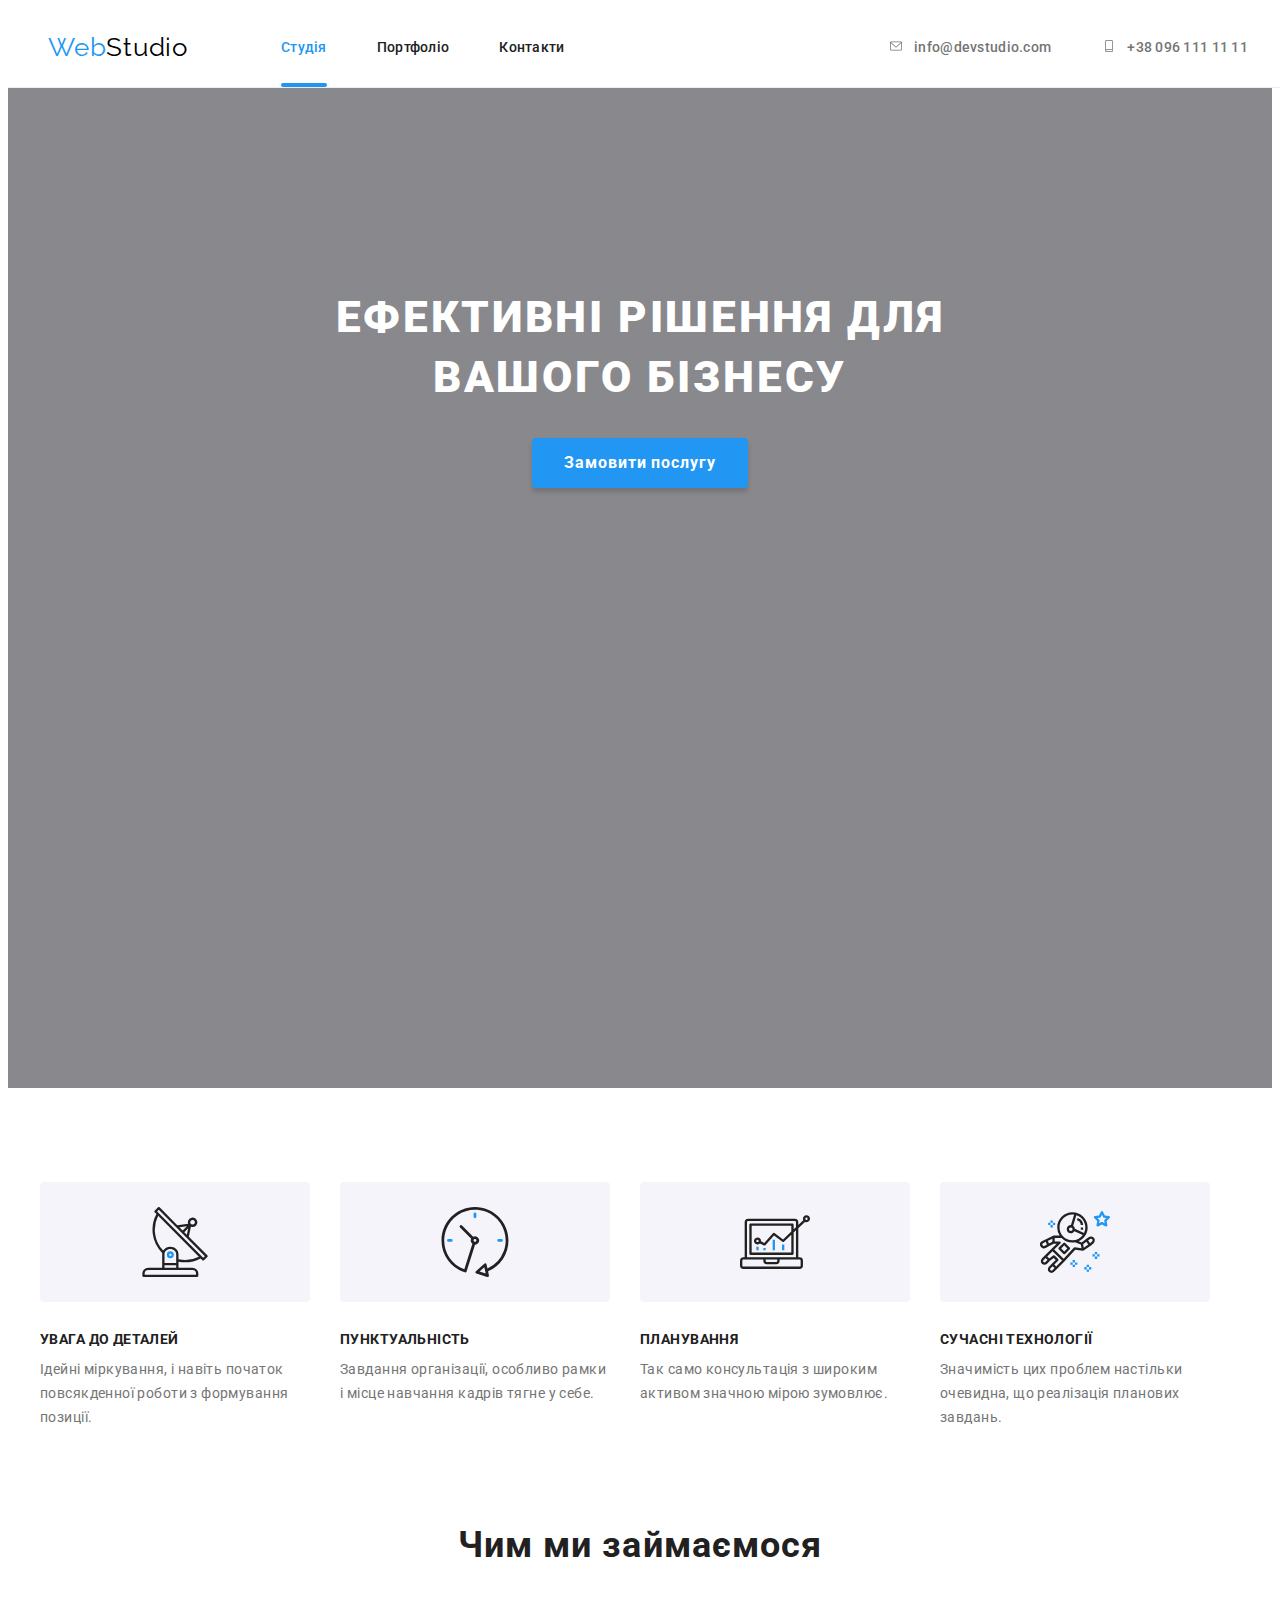
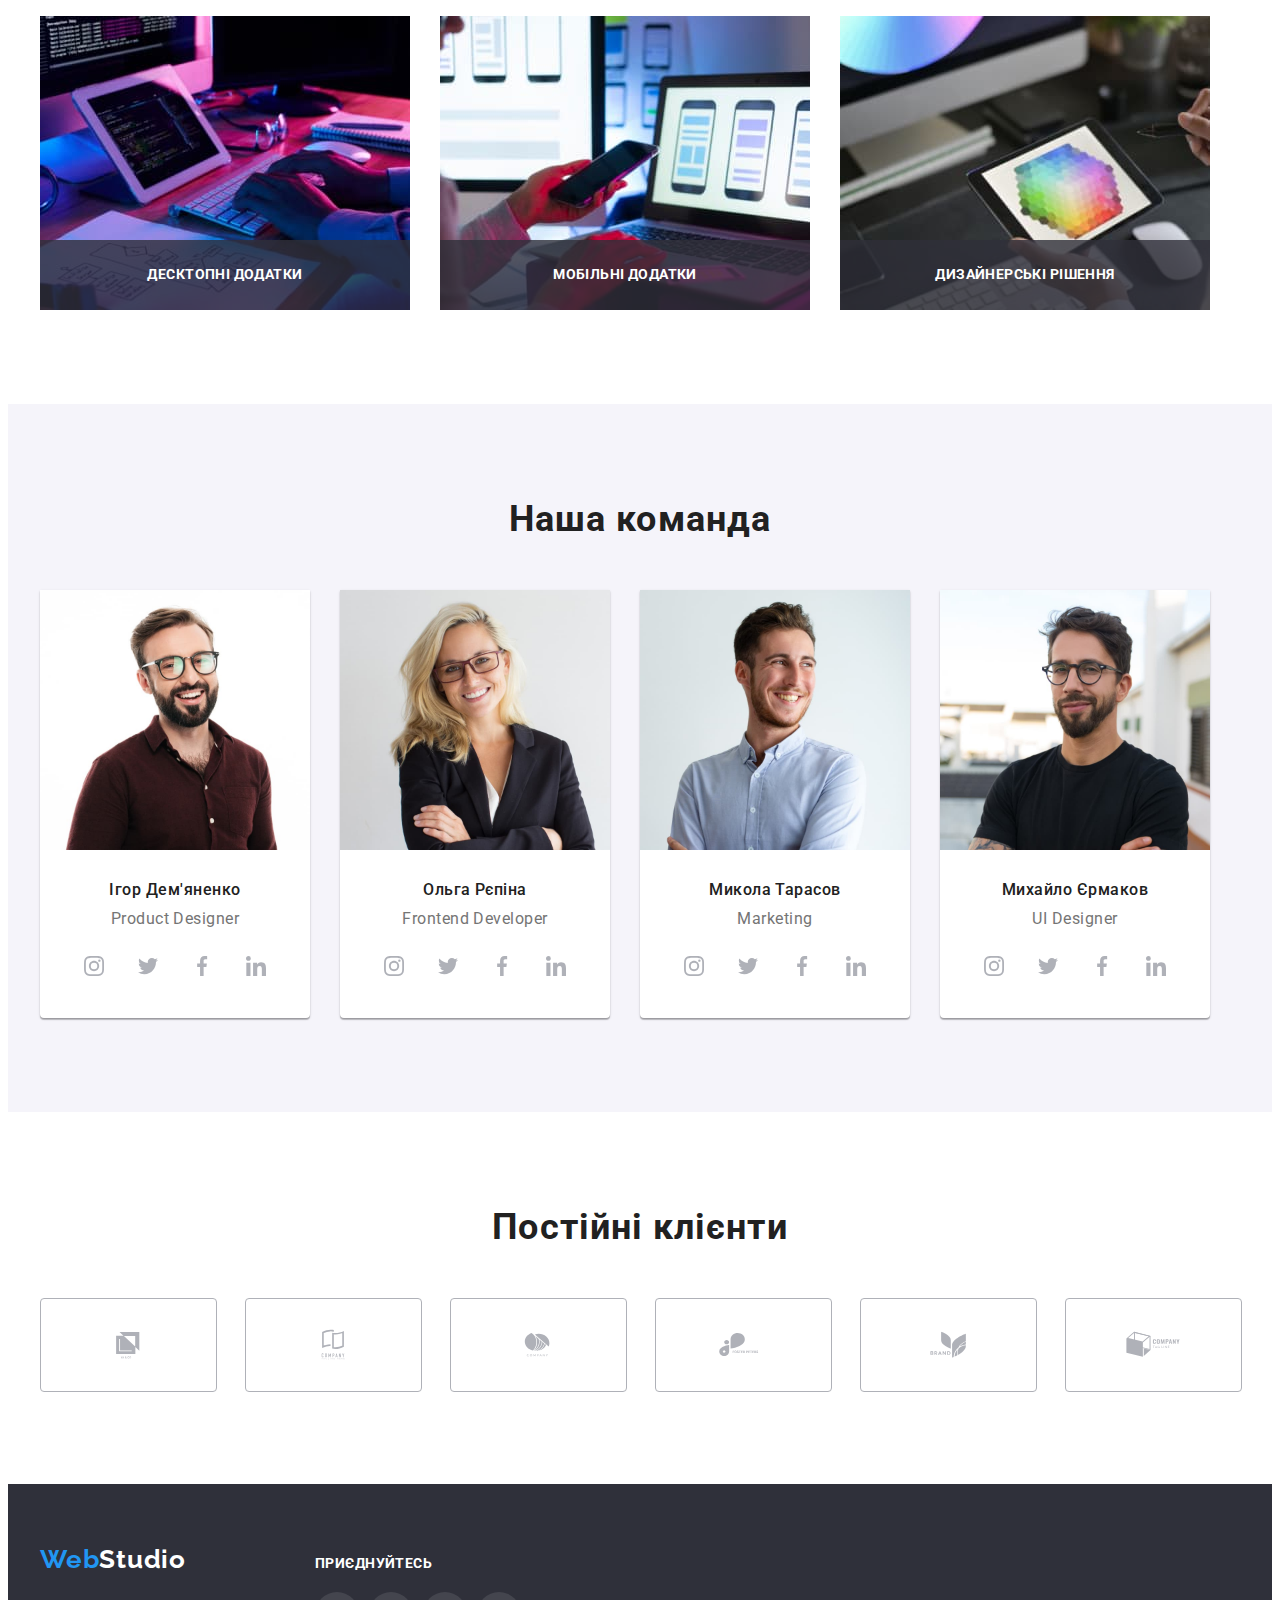
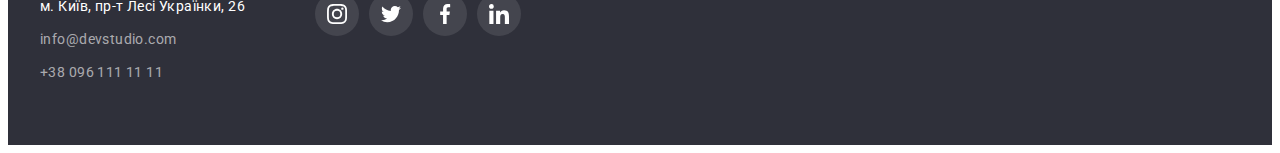
==== commit 7104a783: "update css" ====
--- a/index.html
+++ b/index.html
@@ -36,14 +36,13 @@
             </nav>
             <ul class="header-list header-connect">
                 <li class="header-item list">
-                    <a class="header-contact header-container" href="mailto:info@devstudio.com"><svg class="header-icon"
-                            width="16" height="12">
+                    <a class="header-contact" href="mailto:info@devstudio.com"><svg class="header-icon" width="16"
+                            height="12">
                             <use href="./images/icons.svg#envelope"></use>
                         </svg>info@devstudio.com</a>
                 </li>
                 <li class="header-item list">
-                    <a class="header-contact header-container" href="tel:+380961111111"><svg class="header-icon"
-                            width="16" height="12">
+                    <a class="header-contact" href="tel:+380961111111"><svg class="header-icon" width="16" height="12">
                             <use href="./images/icons.svg#smartphone"></use>
                         </svg>+38 096 111 11 11</a>
                 </li>
--- a/css/styles.css
+++ b/css/styles.css
@@ -87,6 +87,8 @@
 
 .header-connect {
   margin-left: auto;
+  display: flex;
+  align-items: center;
 }
 .header-link,
 .header-contact {
@@ -96,6 +98,7 @@
   line-height: 1.14;
   letter-spacing: 0.02em;
   position: relative;
+  padding-bottom: 32px;
 }
 .header-link {
   color: var(--tittle-text-color);
@@ -140,7 +143,7 @@
   border-radius: 2px;
   background-color: var(--secondary-link-color);
   position: absolute;
-  bottom: -32.5px;
+  bottom: 0px;
 }
 
 .header-contact::after,
@@ -152,7 +155,7 @@
   border-radius: 2px;
   background-color: var(--secondary-link-color);
   position: absolute;
-  bottom: -32.5px;
+  bottom: 0px;
   transform: scaleX(0);
   transition: transform var(--time-delay) var(--timing-function);
 }
@@ -166,7 +169,7 @@
   border-radius: 2px;
   background-color: var(--secondary-link-color);
   position: absolute;
-  bottom: -32.5px;
+  bottom: 0px;
   transform: scaleX(0);
   transition: transform var(--time-delay) var(--timing-function);
 }
@@ -179,6 +182,7 @@
 .header-link:focus::after {
   transform: scaleX(1);
 }
+
 /* Main */
 .main {
   padding-top: 80px;
@@ -497,6 +501,7 @@
   background-color: rgba(0, 0, 0, 0.2);
   transition: opacity var(--time-delay) var(--timing-function),
     visibility var(--time-delay) var(--timing-function);
+  z-index: 2;
 }
 
 .modal {
